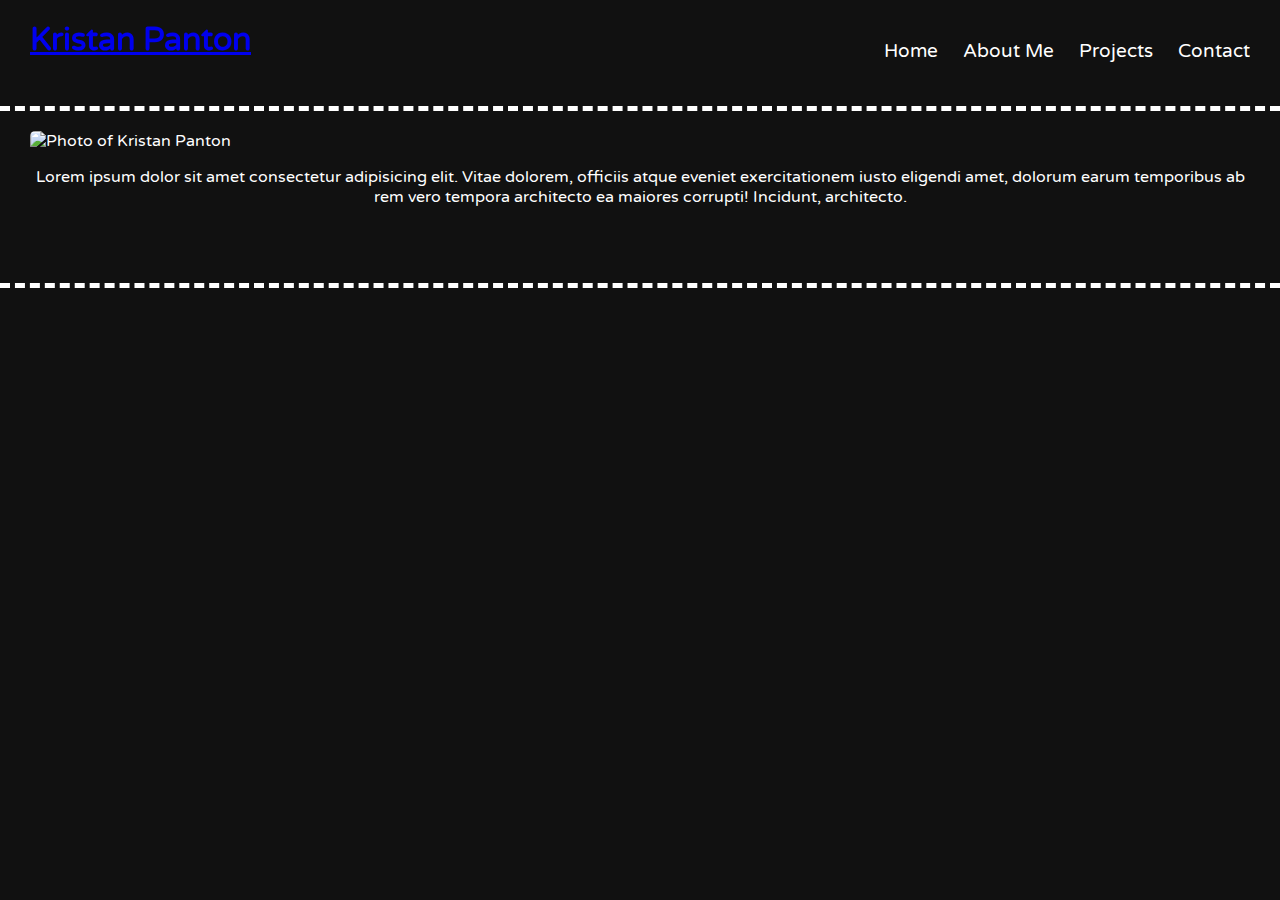
==== about.html @ 170b3b70 "Overhauled index.html" ====
<!DOCTYPE html>
<html>
  <head>
    <meta charset="utf-8" />
    <meta http-equiv="X-UA-Compatible" content="IE=edge" />
    <title>Kristan Panton</title>
    <meta name="viewport" content="width=device-width, initial-scale=1" />
    <link rel="stylesheet" type="text/css" media="screen" href="css/main.css" />
    <script src="scripts/main.js"></script>
  </head>
  <body>
    <div id="container">
      <div class="header-nav-wrapper">
        <header class="header-logo">
          <a href="index.html">
            <h1>Kristan Panton</h1>
            <img src="" alt="" />
          </a>
        </header>

        <nav>
          <a class="nav-link" href="index.html">Home</a>
          <a class="nav-link" href="about.html">About Me</a>
          <a class="nav-link" href="projects.html">Projects</a>
          <a class="nav-link" href="mailto:kristan.panton@gmail.com" class="btn">Contact</a>
        </nav>
      </div>

      <main>
        <img id="portrait" src="img/DSC_0487_pp-2-bright (B&W).jpg" alt="Photo of Kristan Panton">
        <p align="center">
          Lorem ipsum dolor sit amet consectetur adipisicing elit. Vitae dolorem, officiis atque eveniet exercitationem iusto eligendi amet, dolorum earum temporibus ab rem vero tempora architecto ea maiores corrupti! Incidunt, architecto.
          <br />
          <br />
        </p>
        <img
          src=""
          alt=""
        />
      </main>
      <footer></footer>
    </div>
  </body>
</html>
---- css/main.css ----
@import url("https://fonts.googleapis.com/css2?family=Archivo+Black&family=Lexend:wght@100;200;300;400;500;600;700;800;900&family=Varela+Round&display=swap");

:root {
  --white: #fff;
  --black: #111;
  --red1: #de594c;
  --red2: #ff7157;
  --blue: #007acc;
  --brown: #794a42;
  --teal: #7ba7aa;
  --dark-teal: #034448;
  --dark-grey: #31302a;
  --nav-lnk-margin-left: 20px;
  --padding-lr: 0 30px;
  --hf-margin: 20px;
  --border-solid: var(--white) 5px solid;
  --border-dashed: var(--white) 5px dashed;
  --ease: cubic-bezier(0.19, 1, 0.22, 1);
}

body {
  margin: 0;
  /* font-family: 'Lexend', sans-serif; */
  font-family: "Varela Round", sans-serif;
  min-height: 100vh;
  display: flex;
  flex-direction: column;
  width: auto;
  /* background-color: #222428; */
  background: var(--black);
  color: var(--white);
}

main {
  padding: var(--padding-lr);
  flex-grow: 1;
}

.header-nav-wrapper {
  padding: var(--padding-lr);
  display: flex;
  flex-wrap: nowrap;
  flex: 1 0 67%;
  align-items: center;
  flex-grow: 0;
  /* background-color: var(--red1); */
  border-bottom: var(--border-dashed);
  margin-bottom: var(--hf-margin);
}

.header-nav-wrapper nav {
  text-align: right;
  margin-left: auto;
  padding-left: 2.5vw;
  font-size: larger;
}

header {
  flex-grow: 0;
  flex-shrink: 0;
  backface-visibility: hidden;
}

.header-logo img.logo-short {
  display: none;
}

.header-logo img {
  height: 50px;
  margin: 10px 0;
}

.active a {
  text-decoration: underline;
}

a.nav-link {
  text-decoration: none;
  margin-left: var(--nav-lnk-margin-left);
  padding: 10px 0;
  display: inline-block;
  transition-property: transform;
  transition-duration: 0.4s;
  /* transition-delay: 2s; */
}

a.nav-link:link,
a.nav-link:visited {
  color: var(--white);
}

a.nav-link:active {
  text-decoration: underline;
}

/* 
a.nav-link.nav-link-anim:hover {
  transform: translateY(-5px);
} */

a.nav-link:active {
  text-decoration: underline;
}

/* add when clicking menu button 
a.nav-link {
  display: block;
  position: relative;
  padding: 0.2em 0;
} */

/* Slide in */
a.nav-link {
  overflow: hidden;
}

a.nav-link::after {
  content: "";
  position: absolute;
  margin-top: 25px;
  width: 30px;
  height: 0.1em;
  background-color: var(--white);
  opacity: 0;
  transform: translate3d(0, 0, 0);
  transition: opacity 300ms, transform 300ms;
}

a.nav-link:hover::after,
a.nav-link:focus::after {
  opacity: 1;
  transform: translate3d(-100%, 0, 0);
}
/* 
a.nav-link:after {
  background: var(--white);
  transform: scaleX(0);
  transform-origin: 0 50%;
  transition: transform 0.5s var(--ease);
} */

.header-nav-wrapper nav a.nav-btn {
  /* margin: 20px; */
  transition-property: transform 0.4s;
  padding: 16px 26px;
  background: var(--white);
  border-radius: 8px;
  color: var(--black);
}

a.nav-btn:hover {
  transform: scale(1.1, 1.1);
}

.nav-menu-icon {
  height: auto;
  width: 25px;
  cursor: pointer;
  /* transform: translateY(11px); */
  border: var(--border-solid);
  padding: 5px;
  border-radius: 5px;
  display: none;
  background-color: var(--white);
}

#portrait {
  width: 280px;
  border-radius: 5px;
  border-color: #000;
  border-width: 3px;
}

.card {
  /* create a card with thick borders */
  background-color: var(--dark-teal);
  max-width: 500px;
  border: var(--border-solid);
  /* border-radius: 10px; */
  /* set the width and height of the card */
  /* width: 300px;
  height: 200px; */
  /* use flexbox to align the content */
  display: flex;
  align-items: center;
}

.card-text {
  /* set the font size and color of the text */
  font-size: 20px;
  /* color: white; */
  /* add some margin and padding */
  margin: 10px;
  padding: 10px;
}

.card-image {
  margin: 10px;
  padding: 10px;
}

footer {
  padding: 40px 30px 32px 30px;
  /* background-color: var(--black); */
  /* color: var(--white); */
  border-top: var(--border-dashed);
  margin-top: var(--hf-margin);
}

.spotlight {
  /* background-image: url("../img/creation.jpeg"); */
  background-image: linear-gradient(to bottom right, var(--red2), var(--blue));
  /* background: repeating-linear-gradient(
    -55deg,
    var(--dark-grey),
    var(--dark-grey) 10px,
    var(--black) 10px,
    var(--black) 20px
); */
  display: flex;
  /* max-height: 360.89px; */
  max-height: min-content;
  /* flex-flow: row-reverse; */
  /* font-family: ui-monospace; */
  justify-content: space-between;
  border: var(--border-solid);
  /* padding: 10px 20px; */
}

.spotlight-img-container {
  overflow: clip;
  /* background: repeating-linear-gradient(
  -55deg,
  #222,
  #222 10px,
  #333 10px,
  #333 20px
); */
  max-height: 28vw;
}

.q-container {
  padding: 0 20px;
}

.spotlight q {
  quotes: none;
  font-family: "Archivo Black", sans-serif;
  font-size: 10vw;
  color: var(--black);
  /* color: var(--white); */
  /* -webkit-text-stroke: 5px var(--black); */
}

section.essay {
  font-size: large;
}

/*
+-------------------------------+
| Media queries                 |
+-------------------------------+
*/

@media only screen and (max-width: 720px) {
  /* Short logo appears, Long disappears */
  .header-logo img.logo-short {
    display: initial;
  }

  .header-logo img.logo-long {
    display: none;
  }
  /* ================================== */
}

@media only screen and (max-width: 605px) {
  /* Links disappear, menu icon appears */
  .nav-link-container {
    display: none;
  }

  .nav-menu-icon {
    display: initial;
  }
  /* ================================== */

  /* Short logo disappears, Long appears */
  .header-logo img.logo-short {
    display: none;
  }

  .header-logo img.logo-long {
    display: initial;
  }
  /* ================================== */
}

@media only screen and (max-width: 1082px) {
.spotlight {
  flex-direction: column-reverse;
}
}
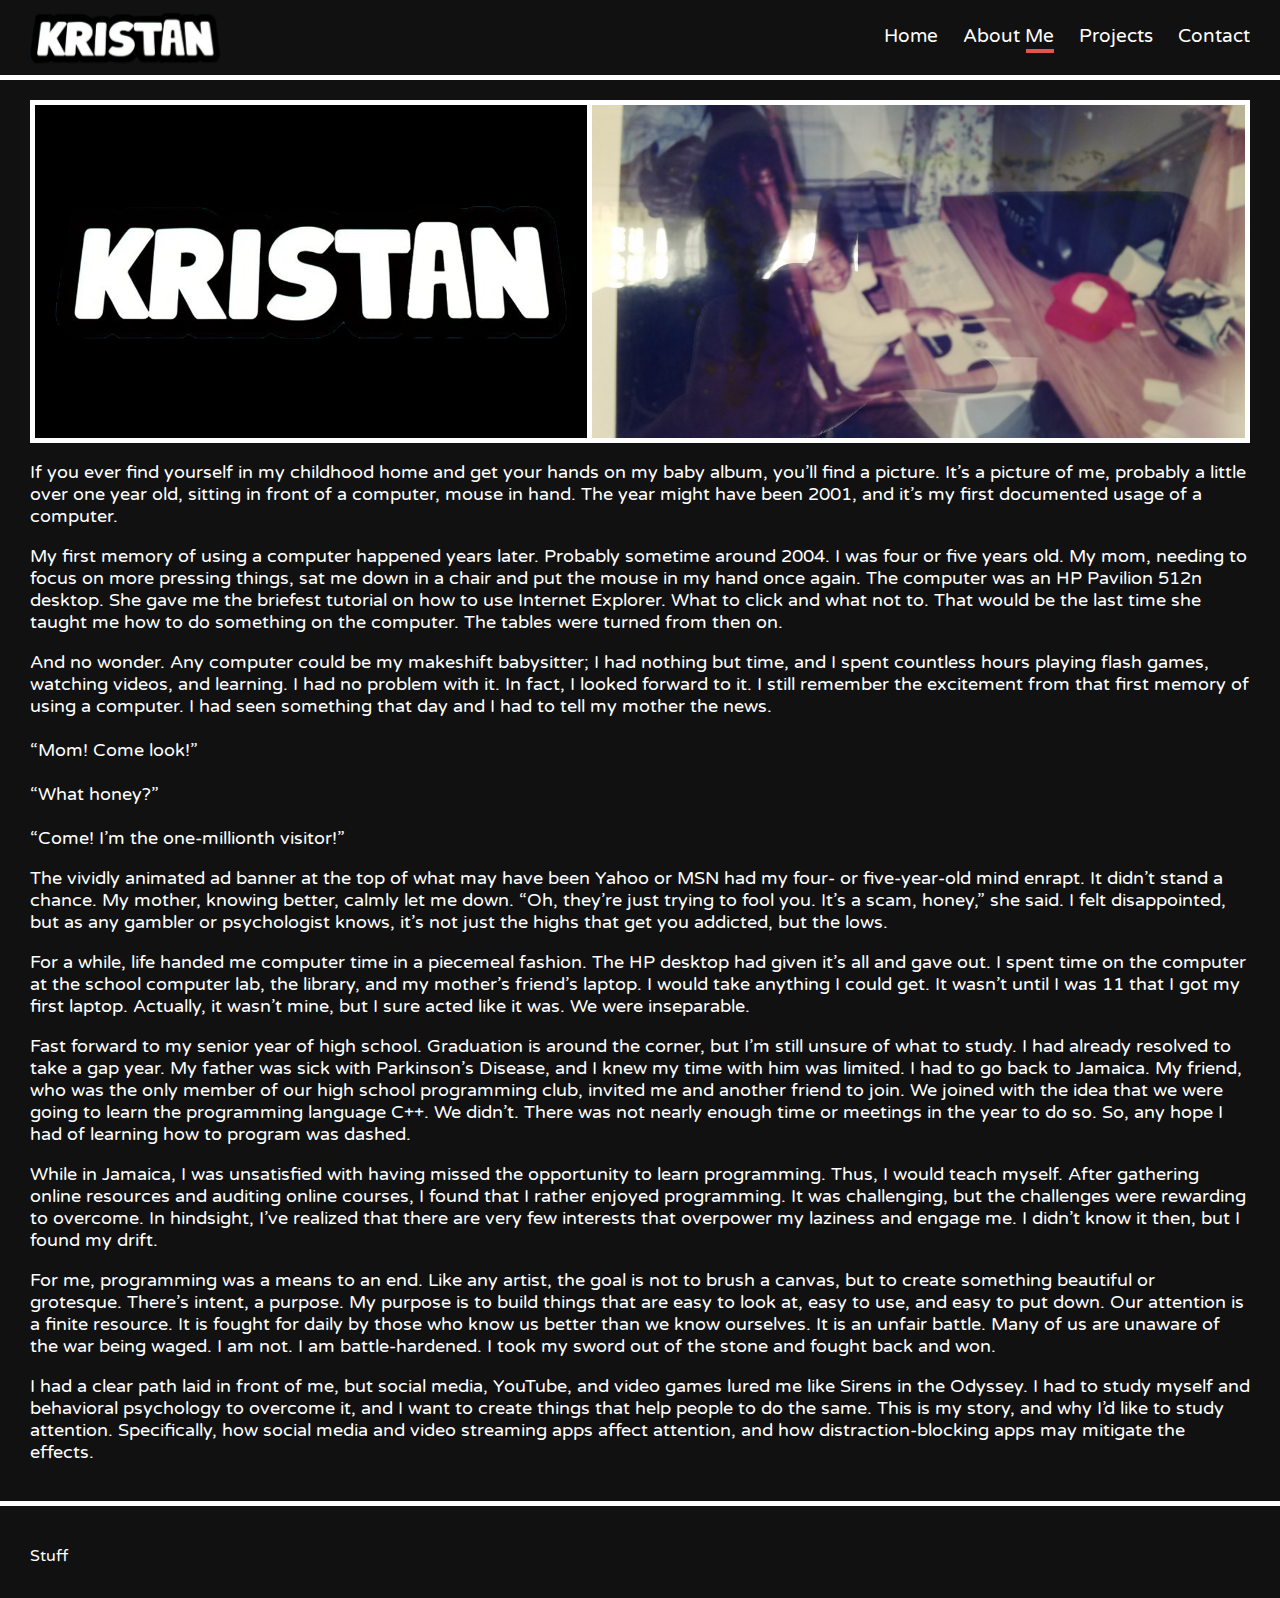
==== commit 1c4c23ab: "tidied home page. implemeted about and projects pages" ====
--- a/about.html
+++ b/about.html
@@ -6,39 +6,176 @@
     <title>Kristan Panton</title>
     <meta name="viewport" content="width=device-width, initial-scale=1" />
     <link rel="stylesheet" type="text/css" media="screen" href="css/main.css" />
-    <script src="scripts/main.js"></script>
+    <link rel="icon" href="img/logo-short-favicon.ico" />
   </head>
   <body>
-    <div id="container">
-      <div class="header-nav-wrapper">
-        <header class="header-logo">
-          <a href="index.html">
-            <h1>Kristan Panton</h1>
-            <img src="" alt="" />
+    <div class="header-nav-wrapper">
+      <header class="header-logo">
+        <a href="index.html">
+          <!-- <h1>Kristan Panton</h1> -->
+          <img class="logo-long" src="img/logo-long.png" alt="Kristan Logo" />
+          <img
+            class="logo-short"
+            src="img/logo-short.png"
+            alt="Kristan Initials"
+          />
+        </a>
+      </header>
+
+      <nav>
+        <span>
+          <img src="img/menu.svg" class="nav-menu-icon" alt="" />
+        </span>
+        <span class="nav-link-container">
+          <a class="nav-link nav-link-anim" href="index.html">Home</a>
+          <a class="nav-link nav-link-anim active" href="about.html"
+            >About Me</a
+          >
+          <a class="nav-link nav-link-anim" href="projects.html">Projects</a>
+          <a
+            class="nav-link nav-link-anim"
+            href="mailto:kristan.panton@gmail.com"
+          >
+            Contact
           </a>
-        </header>
+        </span>
+      </nav>
+    </div>
 
-        <nav>
-          <a class="nav-link" href="index.html">Home</a>
-          <a class="nav-link" href="about.html">About Me</a>
-          <a class="nav-link" href="projects.html">Projects</a>
-          <a class="nav-link" href="mailto:kristan.panton@gmail.com" class="btn">Contact</a>
-        </nav>
-      </div>
-
-      <main>
-        <img id="portrait" src="img/DSC_0487_pp-2-bright (B&W).jpg" alt="Photo of Kristan Panton">
-        <p align="center">
-          Lorem ipsum dolor sit amet consectetur adipisicing elit. Vitae dolorem, officiis atque eveniet exercitationem iusto eligendi amet, dolorum earum temporibus ab rem vero tempora architecto ea maiores corrupti! Incidunt, architecto.
+    <main>
+      <section class="spotlight">
+        <div class="spotlight-info-container" style="background-color: black">
+          <img src="img/logo-long.png" style="max-width: 40vw" alt="" />
+        </div>
+        <div
+          class="spotlight-img-container"
+          style="
+            background-image: url('img/baby-kristan.jpeg');
+            background-size: 100%;
+          "
+        >
+          <img src="img/baby-kristan.jpeg" alt="" />
+        </div>
+      </section>
+      <!-- <div class="card">
+        <img class="card-image" src="img/Kristan-cropped.png" alt="" />
+        <div class="card-text">
+          <h1>Welcome!</h1>
+          <p>
+            Welcome to my personal website! Here, you'll find my coding
+            projects, info about me, and some notes I've taken. Take a look
+            around and let's connect through the world of tech and knowledge.
+            Enjoy your visit!
+          </p>
+        </div>
+      </div> -->
+      <section class="essay">
+        <p>
+          If you ever find yourself in my childhood home and get your hands on
+          my baby album, you’ll find a picture. It’s a picture of me, probably a
+          little over one year old, sitting in front of a computer, mouse in
+          hand. The year might have been 2001, and it’s my first documented
+          usage of a computer.
+        </p>
+        <p>
+          My first memory of using a computer happened years later. Probably
+          sometime around 2004. I was four or five years old. My mom, needing to
+          focus on more pressing things, sat me down in a chair and put the
+          mouse in my hand once again. The computer was an HP Pavilion 512n
+          desktop. She gave me the briefest tutorial on how to use Internet
+          Explorer. What to click and what not to. That would be the last time
+          she taught me how to do something on the computer. The tables were
+          turned from then on.
+        </p>
+        <p>
+          And no wonder. Any computer could be my makeshift babysitter; I had
+          nothing but time, and I spent countless hours playing flash games,
+          watching videos, and learning. I had no problem with it. In fact, I
+          looked forward to it. I still remember the excitement from that first
+          memory of using a computer. I had seen something that day and I had to
+          tell my mother the news.
           <br />
           <br />
+          <q>Mom! Come look!</q>
+          <br />
+          <br />
+          <q>What honey?</q>
+          <br />
+          <br />
+          <q>Come! I’m the one-millionth visitor!</q>
         </p>
-        <img
-          src=""
-          alt=""
-        />
-      </main>
-      <footer></footer>
-    </div>
+        <p>
+          The vividly animated ad banner at the top of what may have been Yahoo
+          or MSN had my four- or five-year-old mind enrapt. It didn’t stand a
+          chance. My mother, knowing better, calmly let me down. “Oh, they’re
+          just trying to fool you. It’s a scam, honey,” she said. I felt
+          disappointed, but as any gambler or psychologist knows, it’s not just
+          the highs that get you addicted, but the lows.
+        </p>
+        <p>
+          For a while, life handed me computer time in a piecemeal fashion. The
+          HP desktop had given it’s all and gave out. I spent time on the
+          computer at the school computer lab, the library, and my mother’s
+          friend’s laptop. I would take anything I could get. It wasn’t until I
+          was 11 that I got my first laptop. Actually, it wasn’t mine, but I
+          sure acted like it was. We were inseparable.
+        </p>
+        <p>
+          Fast forward to my senior year of high school. Graduation is around
+          the corner, but I’m still unsure of what to study. I had already
+          resolved to take a gap year. My father was sick with Parkinson’s
+          Disease, and I knew my time with him was limited. I had to go back to
+          Jamaica. My friend, who was the only member of our high school
+          programming club, invited me and another friend to join. We joined
+          with the idea that we were going to learn the programming language
+          C++. We didn’t. There was not nearly enough time or meetings in the
+          year to do so. So, any hope I had of learning how to program was
+          dashed.
+        </p>
+        <p>
+          While in Jamaica, I was unsatisfied with having missed the opportunity
+          to learn programming. Thus, I would teach myself. After gathering
+          online resources and auditing online courses, I found that I rather
+          enjoyed programming. It was challenging, but the challenges were
+          rewarding to overcome. In hindsight, I’ve realized that there are very
+          few interests that overpower my laziness and engage me. I didn’t know
+          it then, but I found my drift.
+        </p>
+        <p>
+          For me, programming was a means to an end. Like any artist, the goal
+          is not to brush a canvas, but to create something beautiful or
+          grotesque. There’s intent, a purpose. My purpose is to build things
+          that are easy to look at, easy to use, and easy to put down. Our
+          attention is a finite resource. It is fought for daily by those who
+          know us better than we know ourselves. It is an unfair battle. Many of
+          us are unaware of the war being waged. I am not. I am battle-hardened.
+          I took my sword out of the stone and fought back and won.
+        </p>
+        <p>
+          I had a clear path laid in front of me, but social media, YouTube, and
+          video games lured me like Sirens in the Odyssey. I had to study myself
+          and behavioral psychology to overcome it, and I want to create things
+          that help people to do the same. This is my story, and why I’d like to
+          study attention. Specifically, how social media and video streaming
+          apps affect attention, and how distraction-blocking apps may mitigate
+          the effects.
+        </p>
+      </section>
+    </main>
+    <footer>Stuff</footer>
+    <!-- Uncompressed jquery -->
+    <script
+      src="https://code.jquery.com/jquery-3.7.1.js"
+      integrity="sha256-eKhayi8LEQwp4NKxN+CfCh+3qOVUtJn3QNZ0TciWLP4="
+      crossorigin="anonymous"
+    ></script>
+    <!-- <script src="/scripts/main.js"></script> -->
+    <script>
+      $(document).ready(function () {
+        $(".nav-menu-icon").click(function () {
+          $(".nav-link-container").toggleClass("nav-menu-vert");
+        });
+      });
+    </script>
   </body>
 </html>
--- a/css/main.css
+++ b/css/main.css
@@ -44,7 +44,7 @@
   align-items: center;
   flex-grow: 0;
   /* background-color: var(--red1); */
-  border-bottom: var(--border-dashed);
+  border-bottom: var(--border-solid);
   margin-bottom: var(--hf-margin);
 }
 
@@ -61,6 +61,14 @@
   backface-visibility: hidden;
 }
 
+.header-logo {
+  background-image: url("../img/logo-long.png");
+  background-size: 190.08px 50px;
+  background-position: center center;
+  background-repeat: no-repeat;
+  transition: filter 300ms;
+}
+
 .header-logo img.logo-short {
   display: none;
 }
@@ -68,10 +76,12 @@
 .header-logo img {
   height: 50px;
   margin: 10px 0;
-}
-
-.active a {
-  text-decoration: underline;
+  opacity: 0;
+}
+
+.header-logo:hover {
+  /* animation: shadow-pop-tr 300ms cubic-bezier(0.47, 0, 0.745, 0.715) both; */
+  filter: invert(1);
 }
 
 a.nav-link {
@@ -89,10 +99,6 @@
   color: var(--white);
 }
 
-a.nav-link:active {
-  text-decoration: underline;
-}
-
 /* 
 a.nav-link.nav-link-anim:hover {
   transform: translateY(-5px);
@@ -118,12 +124,19 @@
   content: "";
   position: absolute;
   margin-top: 25px;
-  width: 30px;
-  height: 0.1em;
-  background-color: var(--white);
+  /* comeback */
+  width: 28px;
+  height: 4px;
+  /* border-radius: 5px; */
+  background-color: var(--red1);
   opacity: 0;
   transform: translate3d(0, 0, 0);
   transition: opacity 300ms, transform 300ms;
+}
+
+a.nav-link.active:after {
+  opacity: 1;
+  transform: translate3d(-100%, 0, 0);
 }
 
 a.nav-link:hover::after,
@@ -164,6 +177,17 @@
   background-color: var(--white);
 }
 
+.nav-menu-vert {
+  display: grid !important;
+  position: absolute;
+  color: var(--black);
+  border: var(--border-solid);
+  padding: 5px 10px;
+  z-index: 1;
+  right: 30px;
+  background-color: var(--black);
+}
+
 #portrait {
   width: 280px;
   border-radius: 5px;
@@ -203,53 +227,60 @@
   padding: 40px 30px 32px 30px;
   /* background-color: var(--black); */
   /* color: var(--white); */
-  border-top: var(--border-dashed);
+  border-top: var(--border-solid);
   margin-top: var(--hf-margin);
 }
 
 .spotlight {
-  /* background-image: url("../img/creation.jpeg"); */
-  background-image: linear-gradient(to bottom right, var(--red2), var(--blue));
-  /* background: repeating-linear-gradient(
-    -55deg,
-    var(--dark-grey),
-    var(--dark-grey) 10px,
-    var(--black) 10px,
-    var(--black) 20px
-); */
-  display: flex;
-  /* max-height: 360.89px; */
+  background-image: linear-gradient(270deg, var(--red2), var(--blue));
+  display: flex;
   max-height: min-content;
-  /* flex-flow: row-reverse; */
-  /* font-family: ui-monospace; */
   justify-content: space-between;
   border: var(--border-solid);
-  /* padding: 10px 20px; */
+}
+
+.sl-link, .sl-link:visited {
+  text-decoration: none;
+  color: var(--white);
+}
+
+.sl-anim:hover {
+  animation: shadow-pop-tr 300ms cubic-bezier(0.47, 0, 0.745, 0.715) both;
+}
+
+.sl-anim {
+  animation: shadow-pop-tr-out 300ms cubic-bezier(0.47, 0, 0.745, 0.715) both;
+}
+
+
+.spotlight-info-container {
+  padding: 0 20px;
+  display: flex;
+  align-items: center;
+  justify-content: center;
 }
 
 .spotlight-img-container {
-  overflow: clip;
-  /* background: repeating-linear-gradient(
-  -55deg,
-  #222,
-  #222 10px,
-  #333 10px,
-  #333 20px
-); */
-  max-height: 28vw;
-}
-
-.q-container {
-  padding: 0 20px;
+  max-height: 26vw;
+  border-left: var(--border-solid);
+  background-position: center center;
+  background-repeat: no-repeat;
+  overflow: hidden;
+}
+
+.spotlight-img-container img {
+  min-height: 100%;
+  min-width: 100%;
+  opacity: 0;
 }
 
 .spotlight q {
   quotes: none;
   font-family: "Archivo Black", sans-serif;
-  font-size: 10vw;
+  font-size: 9.5vw;
   color: var(--black);
   /* color: var(--white); */
-  /* -webkit-text-stroke: 5px var(--black); */
+  /* -webkit-text-stroke: 5px var(--white); */
 }
 
 section.essay {
@@ -263,9 +294,17 @@
 */
 
 @media only screen and (max-width: 720px) {
+  .header-logo {
+    background-image: url("../img/logo-short.png");
+    background-size: 71.83px 50px;
+    background-position: center center;
+    background-repeat: no-repeat;
+    transition: filter 300ms;
+  }
   /* Short logo appears, Long disappears */
   .header-logo img.logo-short {
     display: initial;
+    opacity: 0;
   }
 
   .header-logo img.logo-long {
@@ -285,6 +324,14 @@
   }
   /* ================================== */
 
+  .header-logo {
+    background-image: url("../img/logo-long.png");
+    background-size: 190.08px 50px;
+    background-position: center center;
+    background-repeat: no-repeat;
+    transition: filter 300ms;
+  }
+
   /* Short logo disappears, Long appears */
   .header-logo img.logo-short {
     display: none;
@@ -292,12 +339,53 @@
 
   .header-logo img.logo-long {
     display: initial;
+    opacity: 0;
   }
   /* ================================== */
 }
 
 @media only screen and (max-width: 1082px) {
-.spotlight {
-  flex-direction: column-reverse;
-}
-}
+  .spotlight {
+    flex-direction: column-reverse;
+    background-image: linear-gradient(180deg, var(--red2), var(--blue));
+  }
+
+  .spotlight-img-container {
+    max-height: 45vw;
+    border-left: unset;
+    border-bottom: var(--border-solid);
+  }
+}
+
+/**
+ * ----------------------------------------
+ * animation shadow-pop-tr
+ * ----------------------------------------
+ */
+@keyframes shadow-pop-tr {
+  from {
+    box-shadow: 0 0 #3e3e3e, 0 0 #3e3e3e, 0 0 #3e3e3e, 0 0 #3e3e3e, 0 0 #3e3e3e,
+      0 0 #3e3e3e, 0 0 #3e3e3e, 0 0 #3e3e3e;
+    transform: translateX(0) translateY(0);
+  }
+  to {
+    box-shadow: 1px -1px #3e3e3e, 2px -2px #3e3e3e, 3px -3px #3e3e3e,
+      4px -4px #3e3e3e, 5px -5px #3e3e3e, 6px -6px #3e3e3e, 7px -7px #3e3e3e,
+      8px -8px #3e3e3e;
+    transform: translateX(-8px) translateY(8px);
+  }
+}
+
+@keyframes shadow-pop-tr-out {
+  from {
+    box-shadow: 1px -1px #3e3e3e, 2px -2px #3e3e3e, 3px -3px #3e3e3e,
+      4px -4px #3e3e3e, 5px -5px #3e3e3e, 6px -6px #3e3e3e, 7px -7px #3e3e3e,
+      8px -8px #3e3e3e;
+    transform: translateX(-8px) translateY(8px);
+  }
+  to {
+    box-shadow: 0 0 #3e3e3e, 0 0 #3e3e3e, 0 0 #3e3e3e, 0 0 #3e3e3e, 0 0 #3e3e3e,
+      0 0 #3e3e3e, 0 0 #3e3e3e, 0 0 #3e3e3e;
+    transform: translateX(0) translateY(0);
+  }
+}
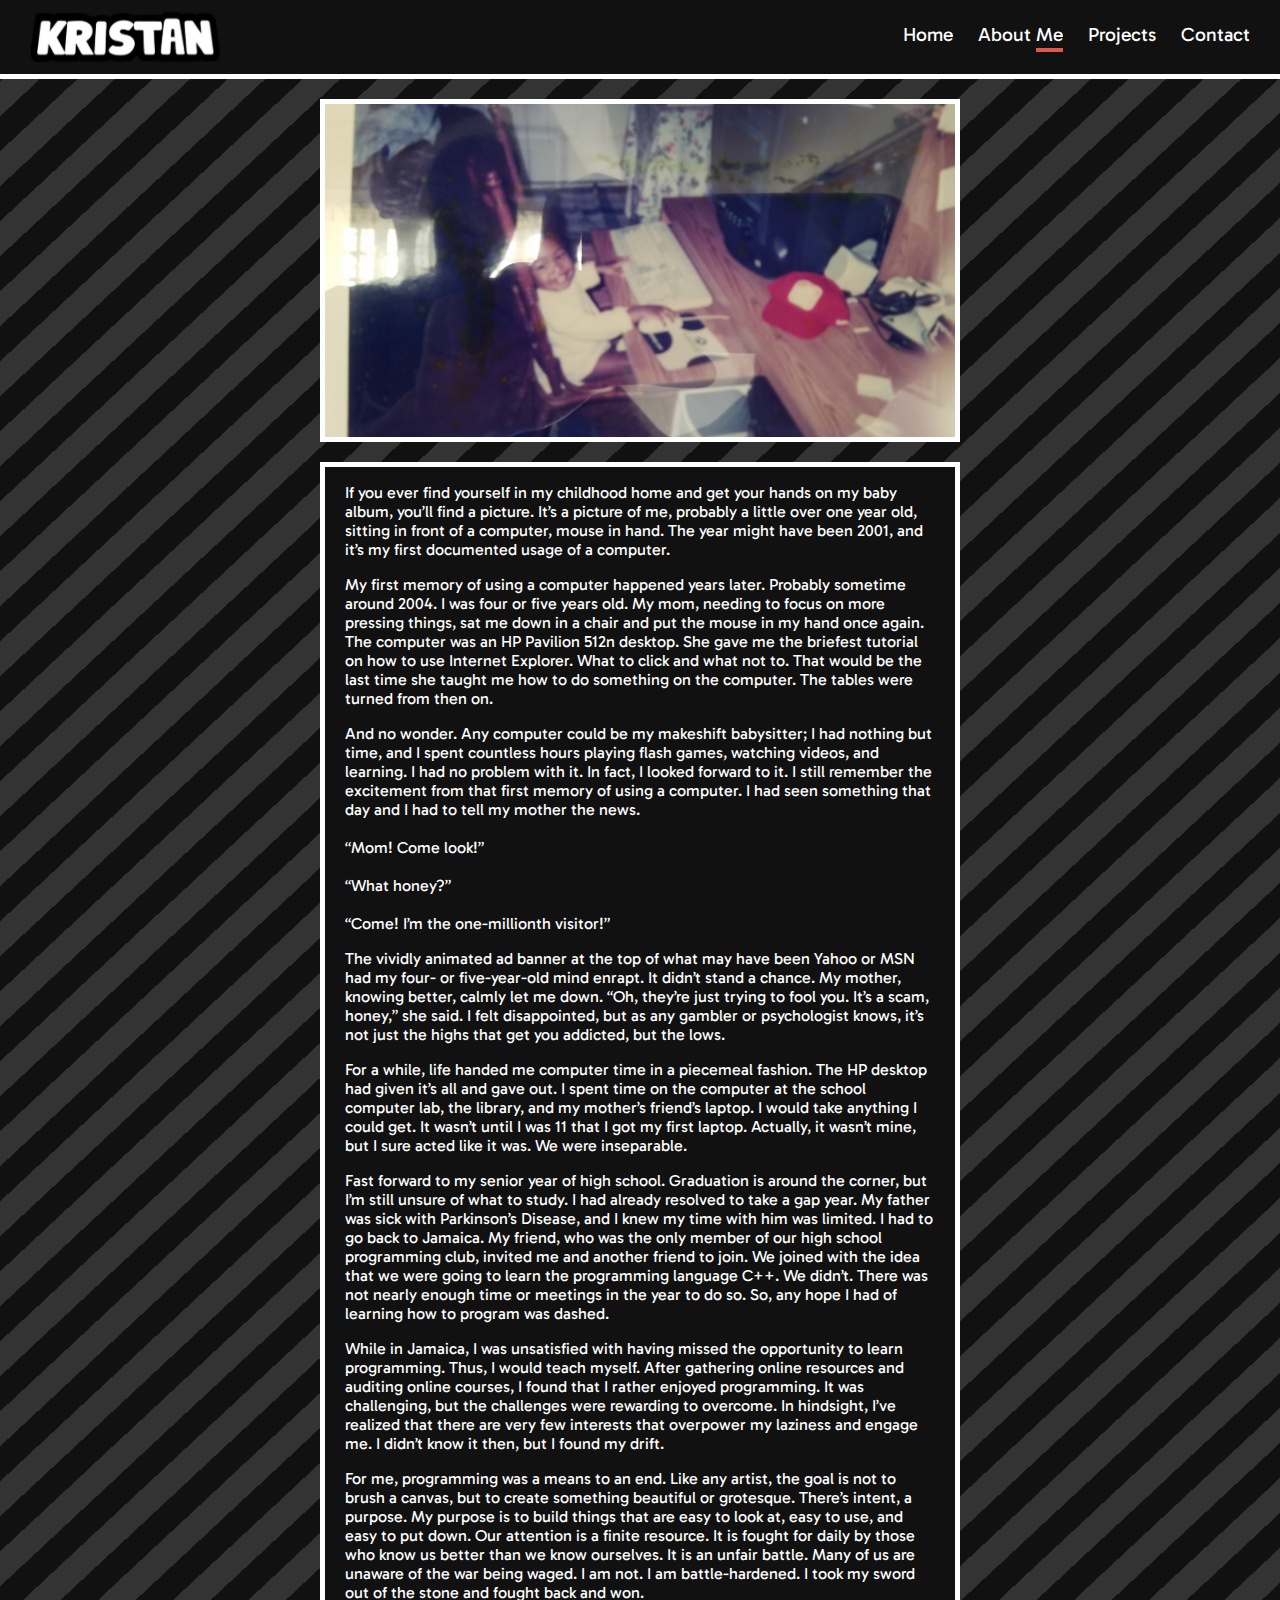
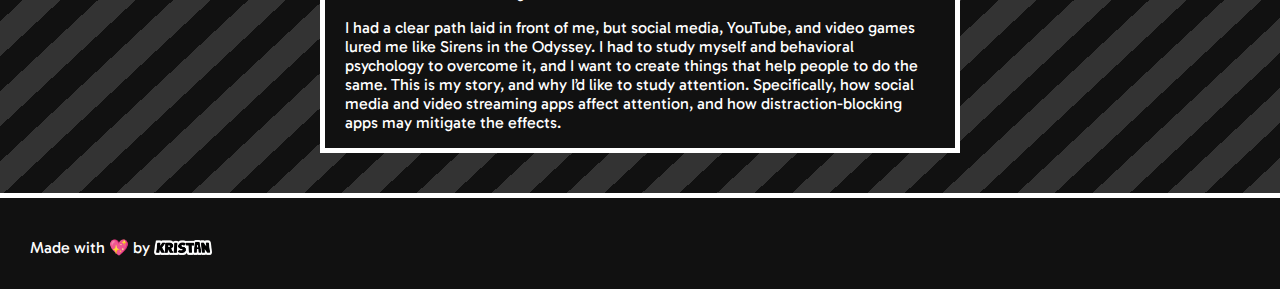
==== commit 14c450e7: "i did too much" ====
--- a/about.html
+++ b/about.html
@@ -42,22 +42,20 @@
       </nav>
     </div>
 
-    <main>
-      <section class="spotlight">
-        <div class="spotlight-info-container" style="background-color: black">
-          <img src="img/logo-long.png" style="max-width: 40vw" alt="" />
-        </div>
-        <div
-          class="spotlight-img-container"
-          style="
-            background-image: url('img/baby-kristan.jpeg');
-            background-size: 100%;
-          "
-        >
-          <img src="img/baby-kristan.jpeg" alt="" />
-        </div>
-      </section>
-      <!-- <div class="card">
+    <main class="stripe-bg">
+     <div class="main-container">
+        <section class="spotlight">
+          <div
+            class="spotlight-img-container"
+            style="
+              background-image: url('img/baby-kristan.jpeg');
+              background-size: 100%;
+            "
+          >
+            <img class="sl-clipped" src="img/baby-kristan.jpeg" alt="" />
+          </div>
+        </section>
+        <!-- <div class="card">
         <img class="card-image" src="img/Kristan-cropped.png" alt="" />
         <div class="card-text">
           <h1>Welcome!</h1>
@@ -69,100 +67,112 @@
           </p>
         </div>
       </div> -->
-      <section class="essay">
-        <p>
-          If you ever find yourself in my childhood home and get your hands on
-          my baby album, you’ll find a picture. It’s a picture of me, probably a
-          little over one year old, sitting in front of a computer, mouse in
-          hand. The year might have been 2001, and it’s my first documented
-          usage of a computer.
-        </p>
-        <p>
-          My first memory of using a computer happened years later. Probably
-          sometime around 2004. I was four or five years old. My mom, needing to
-          focus on more pressing things, sat me down in a chair and put the
-          mouse in my hand once again. The computer was an HP Pavilion 512n
-          desktop. She gave me the briefest tutorial on how to use Internet
-          Explorer. What to click and what not to. That would be the last time
-          she taught me how to do something on the computer. The tables were
-          turned from then on.
-        </p>
-        <p>
-          And no wonder. Any computer could be my makeshift babysitter; I had
-          nothing but time, and I spent countless hours playing flash games,
-          watching videos, and learning. I had no problem with it. In fact, I
-          looked forward to it. I still remember the excitement from that first
-          memory of using a computer. I had seen something that day and I had to
-          tell my mother the news.
-          <br />
-          <br />
-          <q>Mom! Come look!</q>
-          <br />
-          <br />
-          <q>What honey?</q>
-          <br />
-          <br />
-          <q>Come! I’m the one-millionth visitor!</q>
-        </p>
-        <p>
-          The vividly animated ad banner at the top of what may have been Yahoo
-          or MSN had my four- or five-year-old mind enrapt. It didn’t stand a
-          chance. My mother, knowing better, calmly let me down. “Oh, they’re
-          just trying to fool you. It’s a scam, honey,” she said. I felt
-          disappointed, but as any gambler or psychologist knows, it’s not just
-          the highs that get you addicted, but the lows.
-        </p>
-        <p>
-          For a while, life handed me computer time in a piecemeal fashion. The
-          HP desktop had given it’s all and gave out. I spent time on the
-          computer at the school computer lab, the library, and my mother’s
-          friend’s laptop. I would take anything I could get. It wasn’t until I
-          was 11 that I got my first laptop. Actually, it wasn’t mine, but I
-          sure acted like it was. We were inseparable.
-        </p>
-        <p>
-          Fast forward to my senior year of high school. Graduation is around
-          the corner, but I’m still unsure of what to study. I had already
-          resolved to take a gap year. My father was sick with Parkinson’s
-          Disease, and I knew my time with him was limited. I had to go back to
-          Jamaica. My friend, who was the only member of our high school
-          programming club, invited me and another friend to join. We joined
-          with the idea that we were going to learn the programming language
-          C++. We didn’t. There was not nearly enough time or meetings in the
-          year to do so. So, any hope I had of learning how to program was
-          dashed.
-        </p>
-        <p>
-          While in Jamaica, I was unsatisfied with having missed the opportunity
-          to learn programming. Thus, I would teach myself. After gathering
-          online resources and auditing online courses, I found that I rather
-          enjoyed programming. It was challenging, but the challenges were
-          rewarding to overcome. In hindsight, I’ve realized that there are very
-          few interests that overpower my laziness and engage me. I didn’t know
-          it then, but I found my drift.
-        </p>
-        <p>
-          For me, programming was a means to an end. Like any artist, the goal
-          is not to brush a canvas, but to create something beautiful or
-          grotesque. There’s intent, a purpose. My purpose is to build things
-          that are easy to look at, easy to use, and easy to put down. Our
-          attention is a finite resource. It is fought for daily by those who
-          know us better than we know ourselves. It is an unfair battle. Many of
-          us are unaware of the war being waged. I am not. I am battle-hardened.
-          I took my sword out of the stone and fought back and won.
-        </p>
-        <p>
-          I had a clear path laid in front of me, but social media, YouTube, and
-          video games lured me like Sirens in the Odyssey. I had to study myself
-          and behavioral psychology to overcome it, and I want to create things
-          that help people to do the same. This is my story, and why I’d like to
-          study attention. Specifically, how social media and video streaming
-          apps affect attention, and how distraction-blocking apps may mitigate
-          the effects.
-        </p>
-      </section>
+        <section class="spotlight">
+          <div class="info-container some-text black-bg">
+            <p>
+              If you ever find yourself in my childhood home and get your hands
+              on my baby album, you’ll find a picture. It’s a picture of me,
+              probably a little over one year old, sitting in front of a
+              computer, mouse in hand. The year might have been 2001, and it’s
+              my first documented usage of a computer.
+            </p>
+            <p>
+              My first memory of using a computer happened years later. Probably
+              sometime around 2004. I was four or five years old. My mom,
+              needing to focus on more pressing things, sat me down in a chair
+              and put the mouse in my hand once again. The computer was an HP
+              Pavilion 512n desktop. She gave me the briefest tutorial on how to
+              use Internet Explorer. What to click and what not to. That would
+              be the last time she taught me how to do something on the
+              computer. The tables were turned from then on.
+            </p>
+            <p>
+              And no wonder. Any computer could be my makeshift babysitter; I
+              had nothing but time, and I spent countless hours playing flash
+              games, watching videos, and learning. I had no problem with it. In
+              fact, I looked forward to it. I still remember the excitement from
+              that first memory of using a computer. I had seen something that
+              day and I had to tell my mother the news.
+              <br />
+              <br />
+              <q>Mom! Come look!</q>
+              <br />
+              <br />
+              <q>What honey?</q>
+              <br />
+              <br />
+              <q>Come! I’m the one-millionth visitor!</q>
+            </p>
+            <p>
+              The vividly animated ad banner at the top of what may have been
+              Yahoo or MSN had my four- or five-year-old mind enrapt. It didn’t
+              stand a chance. My mother, knowing better, calmly let me down.
+              “Oh, they’re just trying to fool you. It’s a scam, honey,” she
+              said. I felt disappointed, but as any gambler or psychologist
+              knows, it’s not just the highs that get you addicted, but the
+              lows.
+            </p>
+            <p>
+              For a while, life handed me computer time in a piecemeal fashion.
+              The HP desktop had given it’s all and gave out. I spent time on
+              the computer at the school computer lab, the library, and my
+              mother’s friend’s laptop. I would take anything I could get. It
+              wasn’t until I was 11 that I got my first laptop. Actually, it
+              wasn’t mine, but I sure acted like it was. We were inseparable.
+            </p>
+            <p>
+              Fast forward to my senior year of high school. Graduation is
+              around the corner, but I’m still unsure of what to study. I had
+              already resolved to take a gap year. My father was sick with
+              Parkinson’s Disease, and I knew my time with him was limited. I
+              had to go back to Jamaica. My friend, who was the only member of
+              our high school programming club, invited me and another friend to
+              join. We joined with the idea that we were going to learn the
+              programming language C++. We didn’t. There was not nearly enough
+              time or meetings in the year to do so. So, any hope I had of
+              learning how to program was dashed.
+            </p>
+            <p>
+              While in Jamaica, I was unsatisfied with having missed the
+              opportunity to learn programming. Thus, I would teach myself.
+              After gathering online resources and auditing online courses, I
+              found that I rather enjoyed programming. It was challenging, but
+              the challenges were rewarding to overcome. In hindsight, I’ve
+              realized that there are very few interests that overpower my
+              laziness and engage me. I didn’t know it then, but I found my
+              drift.
+            </p>
+            <p>
+              For me, programming was a means to an end. Like any artist, the
+              goal is not to brush a canvas, but to create something beautiful
+              or grotesque. There’s intent, a purpose. My purpose is to build
+              things that are easy to look at, easy to use, and easy to put
+              down. Our attention is a finite resource. It is fought for daily
+              by those who know us better than we know ourselves. It is an
+              unfair battle. Many of us are unaware of the war being waged. I am
+              not. I am battle-hardened. I took my sword out of the stone and
+              fought back and won.
+            </p>
+            <p>
+              I had a clear path laid in front of me, but social media, YouTube,
+              and video games lured me like Sirens in the Odyssey. I had to
+              study myself and behavioral psychology to overcome it, and I want
+              to create things that help people to do the same. This is my
+              story, and why I’d like to study attention. Specifically, how
+              social media and video streaming apps affect attention, and how
+              distraction-blocking apps may mitigate the effects.
+            </p>
+          </div>
+        </section>
+      </div>
     </main>
-    <footer>Stuff</footer>
+    <footer>
+      Made with 💖 by&nbsp;<img
+        src="img/logo-long.png"
+        class="logo-long"
+        alt="Kristan Logo"
+      />
+    </footer>
     <!-- Uncompressed jquery -->
     <script
       src="https://code.jquery.com/jquery-3.7.1.js"
--- a/css/main.css
+++ b/css/main.css
@@ -1,4 +1,4 @@
-@import url("https://fonts.googleapis.com/css2?family=Archivo+Black&family=Lexend:wght@100;200;300;400;500;600;700;800;900&family=Varela+Round&display=swap");
+@import url('https://fonts.googleapis.com/css2?family=Archivo+Black&family=Gabarito&family=Lexend:wght@100;200;300;400;500;600;700;800;900&family=Varela+Round&display=swap');
 
 :root {
   --white: #fff;
@@ -9,19 +9,25 @@
   --brown: #794a42;
   --teal: #7ba7aa;
   --dark-teal: #034448;
-  --dark-grey: #31302a;
+  --darker-grey: #222;
+  --dark-grey: #333;
+  --shadow: var(--white);
   --nav-lnk-margin-left: 20px;
-  --padding-lr: 0 30px;
+  --main-padding: 20px 30px;
+  --nav-padding: 0 30px;
   --hf-margin: 20px;
   --border-solid: var(--white) 5px solid;
   --border-dashed: var(--white) 5px dashed;
+  --gradient1: var(--blue);
+  --gradient2: var(--red2);
   --ease: cubic-bezier(0.19, 1, 0.22, 1);
 }
 
 body {
   margin: 0;
   /* font-family: 'Lexend', sans-serif; */
-  font-family: "Varela Round", sans-serif;
+  /* font-family: "Varela Round", sans-serif; */
+  font-family: 'Gabarito', cursive;
   min-height: 100vh;
   display: flex;
   flex-direction: column;
@@ -32,12 +38,12 @@
 }
 
 main {
-  padding: var(--padding-lr);
+  padding: var(--main-padding);
   flex-grow: 1;
 }
 
 .header-nav-wrapper {
-  padding: var(--padding-lr);
+  padding: var(--nav-padding);
   display: flex;
   flex-wrap: nowrap;
   flex: 1 0 67%;
@@ -45,7 +51,7 @@
   flex-grow: 0;
   /* background-color: var(--red1); */
   border-bottom: var(--border-solid);
-  margin-bottom: var(--hf-margin);
+  /* margin-bottom: var(--hf-margin); */
 }
 
 .header-nav-wrapper nav {
@@ -80,7 +86,6 @@
 }
 
 .header-logo:hover {
-  /* animation: shadow-pop-tr 300ms cubic-bezier(0.47, 0, 0.745, 0.715) both; */
   filter: invert(1);
 }
 
@@ -89,9 +94,7 @@
   margin-left: var(--nav-lnk-margin-left);
   padding: 10px 0;
   display: inline-block;
-  transition-property: transform;
-  transition-duration: 0.4s;
-  /* transition-delay: 2s; */
+  transition: transform 0.4s;
 }
 
 a.nav-link:link,
@@ -105,7 +108,7 @@
 } */
 
 a.nav-link:active {
-  text-decoration: underline;
+  text-decoration: none;
 }
 
 /* add when clicking menu button 
@@ -124,10 +127,8 @@
   content: "";
   position: absolute;
   margin-top: 25px;
-  /* comeback */
-  width: 28px;
+  width: 27px;
   height: 4px;
-  /* border-radius: 5px; */
   background-color: var(--red1);
   opacity: 0;
   transform: translate3d(0, 0, 0);
@@ -139,11 +140,12 @@
   transform: translate3d(-100%, 0, 0);
 }
 
-a.nav-link:hover::after,
-a.nav-link:focus::after {
+a.nav-link-anim:hover::after,
+a.nav-link-anim:focus::after {
   opacity: 1;
   transform: translate3d(-100%, 0, 0);
 }
+
 /* 
 a.nav-link:after {
   background: var(--white);
@@ -152,18 +154,18 @@
   transition: transform 0.5s var(--ease);
 } */
 
-.header-nav-wrapper nav a.nav-btn {
-  /* margin: 20px; */
-  transition-property: transform 0.4s;
-  padding: 16px 26px;
-  background: var(--white);
-  border-radius: 8px;
-  color: var(--black);
-}
-
-a.nav-btn:hover {
-  transform: scale(1.1, 1.1);
-}
+/* .header-nav-wrapper nav a.nav-btn { */
+/* margin: 20px; */
+/* transition-property: transform 0.4s; */
+/* padding: 16px 26px; */
+/* background: var(--white); */
+/* border-radius: 8px; */
+/* color: var(--black); */
+/* } */
+
+/* a.nav-btn:hover { */
+/* transform: scale(1.1, 1.1); */
+/* } */
 
 .nav-menu-icon {
   height: auto;
@@ -196,8 +198,11 @@
 }
 
 .card {
+  animation: bg-pan-left 8s both;
   /* create a card with thick borders */
-  background-color: var(--dark-teal);
+  /* background-color: var(--darker-grey); */
+  /* background-image: linear-gradient(270deg, var(--red2), var(--blue)); */
+
   max-width: 500px;
   border: var(--border-solid);
   /* border-radius: 10px; */
@@ -228,18 +233,68 @@
   /* background-color: var(--black); */
   /* color: var(--white); */
   border-top: var(--border-solid);
-  margin-top: var(--hf-margin);
+  /* margin-top: var(--hf-margin); */
+}
+
+footer img.logo-long {
+  width: 3.6rem;
+  /* margin: 0 2px; */
+  filter: invert(1);
+  position: relative;
+  top: 2px;
+}
+
+.stripe-bg {
+  /* background: repeating-linear-gradient(
+    -43deg,
+    var(--dark-grey),
+    var(--dark-grey) 15px,
+    var(--black) 15px,
+    var(--black) 30px
+  ); */
+  
+  background: repeating-linear-gradient(
+    -43deg,
+    var(--dark-grey),
+    var(--dark-grey) 2vw,
+    var(--black) 2vw,
+    var(--black) 4vw
+  );
+}
+
+.text-lg {
+  color: var(--white);
+  /* font-family: "", sans-serif; */
+  font-family: 'Gabarito', cursive;
+}
+
+.black-bg {
+  background-color: var(--black);
+}
+
+.red-bg {
+  background-color: var(--red1);
+}
+
+.blue-bg {
+  background-color: var(--blue);
+}
+
+.gradient-bg {
+  background-image: linear-gradient(270deg, var(--red2), var(--blue));
 }
 
 .spotlight {
-  background-image: linear-gradient(270deg, var(--red2), var(--blue));
   display: flex;
   max-height: min-content;
   justify-content: space-between;
   border: var(--border-solid);
-}
-
-.sl-link, .sl-link:visited {
+  margin-bottom: 20px;
+  animation: bg-pan-left 8s both;
+}
+
+.sl-link,
+.sl-link:visited {
   text-decoration: none;
   color: var(--white);
 }
@@ -252,35 +307,75 @@
   animation: shadow-pop-tr-out 300ms cubic-bezier(0.47, 0, 0.745, 0.715) both;
 }
 
+.flex-col {
+  flex-flow: column;
+}
+
+.flex-col-rev {
+  flex-flow: column-reverse;
+}
+
+.sl-kristan {
+  height: 20vw;
+}
+
+
+.info-container {
+  padding: 0 20px;
+  align-items: center;
+  justify-content: center;
+}
 
 .spotlight-info-container {
   padding: 0 20px;
   display: flex;
+  /* display: grid; */
   align-items: center;
   justify-content: center;
 }
 
 .spotlight-img-container {
   max-height: 26vw;
-  border-left: var(--border-solid);
+  /* border-left: var(--border-solid); */
   background-position: center center;
   background-repeat: no-repeat;
   overflow: hidden;
 }
 
-.spotlight-img-container img {
+.spotlight-img-container img.sl-clipped {
   min-height: 100%;
   min-width: 100%;
   opacity: 0;
 }
 
-.spotlight q {
+.some-text {
+  max-width: 40em;
+}
+.main-container {
+  max-width: 40em;
+  margin: auto;
+}
+#intro-quote {
   quotes: none;
   font-family: "Archivo Black", sans-serif;
   font-size: 9.5vw;
   color: var(--black);
   /* color: var(--white); */
   /* -webkit-text-stroke: 5px var(--white); */
+}
+
+.spotlight dl {
+  font-family: "Archivo Black", sans-serif;
+  color: var(--black);
+  /* font-size: 9.5vw; */
+}
+
+.spotlight dt {
+  font-size: xx-large;
+}
+
+.spotlight dd {
+  font-size: x-large;
 }
 
 section.essay {
@@ -310,6 +405,7 @@
   .header-logo img.logo-long {
     display: none;
   }
+
   /* ================================== */
 }
 
@@ -346,14 +442,19 @@
 
 @media only screen and (max-width: 1082px) {
   .spotlight {
-    flex-direction: column-reverse;
-    background-image: linear-gradient(180deg, var(--red2), var(--blue));
+    flex-direction: column;
+    /* background-image: linear-gradient(180deg, var(--red2), var(--blue)); */
   }
 
   .spotlight-img-container {
     max-height: 45vw;
-    border-left: unset;
-    border-bottom: var(--border-solid);
+    /* border-left: unset; */
+    /* border-bottom: var(--border-solid); */
+  }
+
+  .code-overlay code {
+    font-size: 36vw !important;
+    width: unset !important;
   }
 }
 
@@ -364,28 +465,114 @@
  */
 @keyframes shadow-pop-tr {
   from {
-    box-shadow: 0 0 #3e3e3e, 0 0 #3e3e3e, 0 0 #3e3e3e, 0 0 #3e3e3e, 0 0 #3e3e3e,
-      0 0 #3e3e3e, 0 0 #3e3e3e, 0 0 #3e3e3e;
+    box-shadow: 0 0 var(--shadow), 0 0 var(--shadow), 0 0 var(--shadow),
+      0 0 var(--shadow), 0 0 var(--shadow), 0 0 var(--shadow), 0 0 var(--shadow),
+      0 0 var(--shadow);
     transform: translateX(0) translateY(0);
   }
   to {
-    box-shadow: 1px -1px #3e3e3e, 2px -2px #3e3e3e, 3px -3px #3e3e3e,
-      4px -4px #3e3e3e, 5px -5px #3e3e3e, 6px -6px #3e3e3e, 7px -7px #3e3e3e,
-      8px -8px #3e3e3e;
+    box-shadow: 1px -1px var(--shadow), 2px -2px var(--shadow),
+      3px -3px var(--shadow), 4px -4px var(--shadow), 5px -5px var(--shadow),
+      6px -6px var(--shadow), 7px -7px var(--shadow), 8px -8px var(--shadow);
     transform: translateX(-8px) translateY(8px);
   }
 }
 
 @keyframes shadow-pop-tr-out {
   from {
-    box-shadow: 1px -1px #3e3e3e, 2px -2px #3e3e3e, 3px -3px #3e3e3e,
-      4px -4px #3e3e3e, 5px -5px #3e3e3e, 6px -6px #3e3e3e, 7px -7px #3e3e3e,
-      8px -8px #3e3e3e;
+    box-shadow: 1px -1px var(--shadow), 2px -2px var(--shadow),
+      3px -3px var(--shadow), 4px -4px var(--shadow), 5px -5px var(--shadow),
+      6px -6px var(--shadow), 7px -7px var(--shadow), 8px -8px var(--shadow);
     transform: translateX(-8px) translateY(8px);
   }
   to {
-    box-shadow: 0 0 #3e3e3e, 0 0 #3e3e3e, 0 0 #3e3e3e, 0 0 #3e3e3e, 0 0 #3e3e3e,
-      0 0 #3e3e3e, 0 0 #3e3e3e, 0 0 #3e3e3e;
+    box-shadow: 0 0 var(--shadow), 0 0 var(--shadow), 0 0 var(--shadow),
+      0 0 var(--shadow), 0 0 var(--shadow), 0 0 var(--shadow), 0 0 var(--shadow),
+      0 0 var(--shadow);
     transform: translateX(0) translateY(0);
   }
 }
+
+/**
+ * ----------------------------------------
+ * animation bg-pan-left
+ * ----------------------------------------
+ */
+@keyframes bg-pan-left {
+  0% {
+    background-position: 100% 50%;
+  }
+  100% {
+    background-position: 0% 50%;
+  }
+}
+
+/* Quote */
+
+cite.author {
+  color: #aaacae;
+  /* font-family: "iawriter-mono", sans-serif; */
+  /* font-family: -apple-system, BlinkMacSystemFont, "Segoe UI", Helvetica,
+    "Apple Color Emoji", Arial, sans-serif, "Segoe UI Emoji", "Segoe UI Symbol"; */
+    font-family: 'Gabarito', cursive;
+}
+
+.quote_text {
+  color: #e4e5e6;
+  /* font-family: -apple-system, BlinkMacSystemFont, "Segoe UI", Helvetica,
+    "Apple Color Emoji", Arial, sans-serif, "Segoe UI Emoji", "Segoe UI Symbol"; */
+    font-family: 'Gabarito', cursive;
+}
+
+.quote_container {
+  margin: 0 auto;
+  /* margin-top: 50px; */
+  border: var(--border-solid);
+  padding: 50px 50px 30px 50px;
+}
+
+.quote_container blockquote.theysaidso_quote * {
+  box-sizing: border-box;
+}
+
+.quote_container blockquote.theysaidso_quote span.quote:before {
+  content: "\201C";
+  /* color: #81bedb; */
+  color: #ccd6de;
+  font-size: 7.5em;
+  font-weight: 700;
+  opacity: 0.3;
+  position: absolute;
+  top: -0.4em;
+  left: -0.2em;
+  text-shadow: none;
+  z-index: -300;
+}
+
+.theysaidso-container {
+  display: flex;
+}
+
+.quote_container:hover {
+  animation: shadow-pop-tr 300ms cubic-bezier(0.47, 0, 0.745, 0.715) both;
+}
+
+.quote_container {
+  animation: shadow-pop-tr-out 300ms cubic-bezier(0.47, 0, 0.745, 0.715) both;
+}
+
+.code-overlay code {
+  /* background-color: rgba(0, 0, 0, 0.1); */
+  /* font-size: 20vw; */
+  /* width: 46vw; */
+  width: 35vw;
+  font-size: 20vw;
+  /* color: var(--black); */
+  color: var(--black);
+  /* -webkit-text-stroke: var(--white); */
+  text-align: center;
+  /* width: 100%; */
+  /* height: 100vh; */
+  height: 100%;
+  display: block;
+}
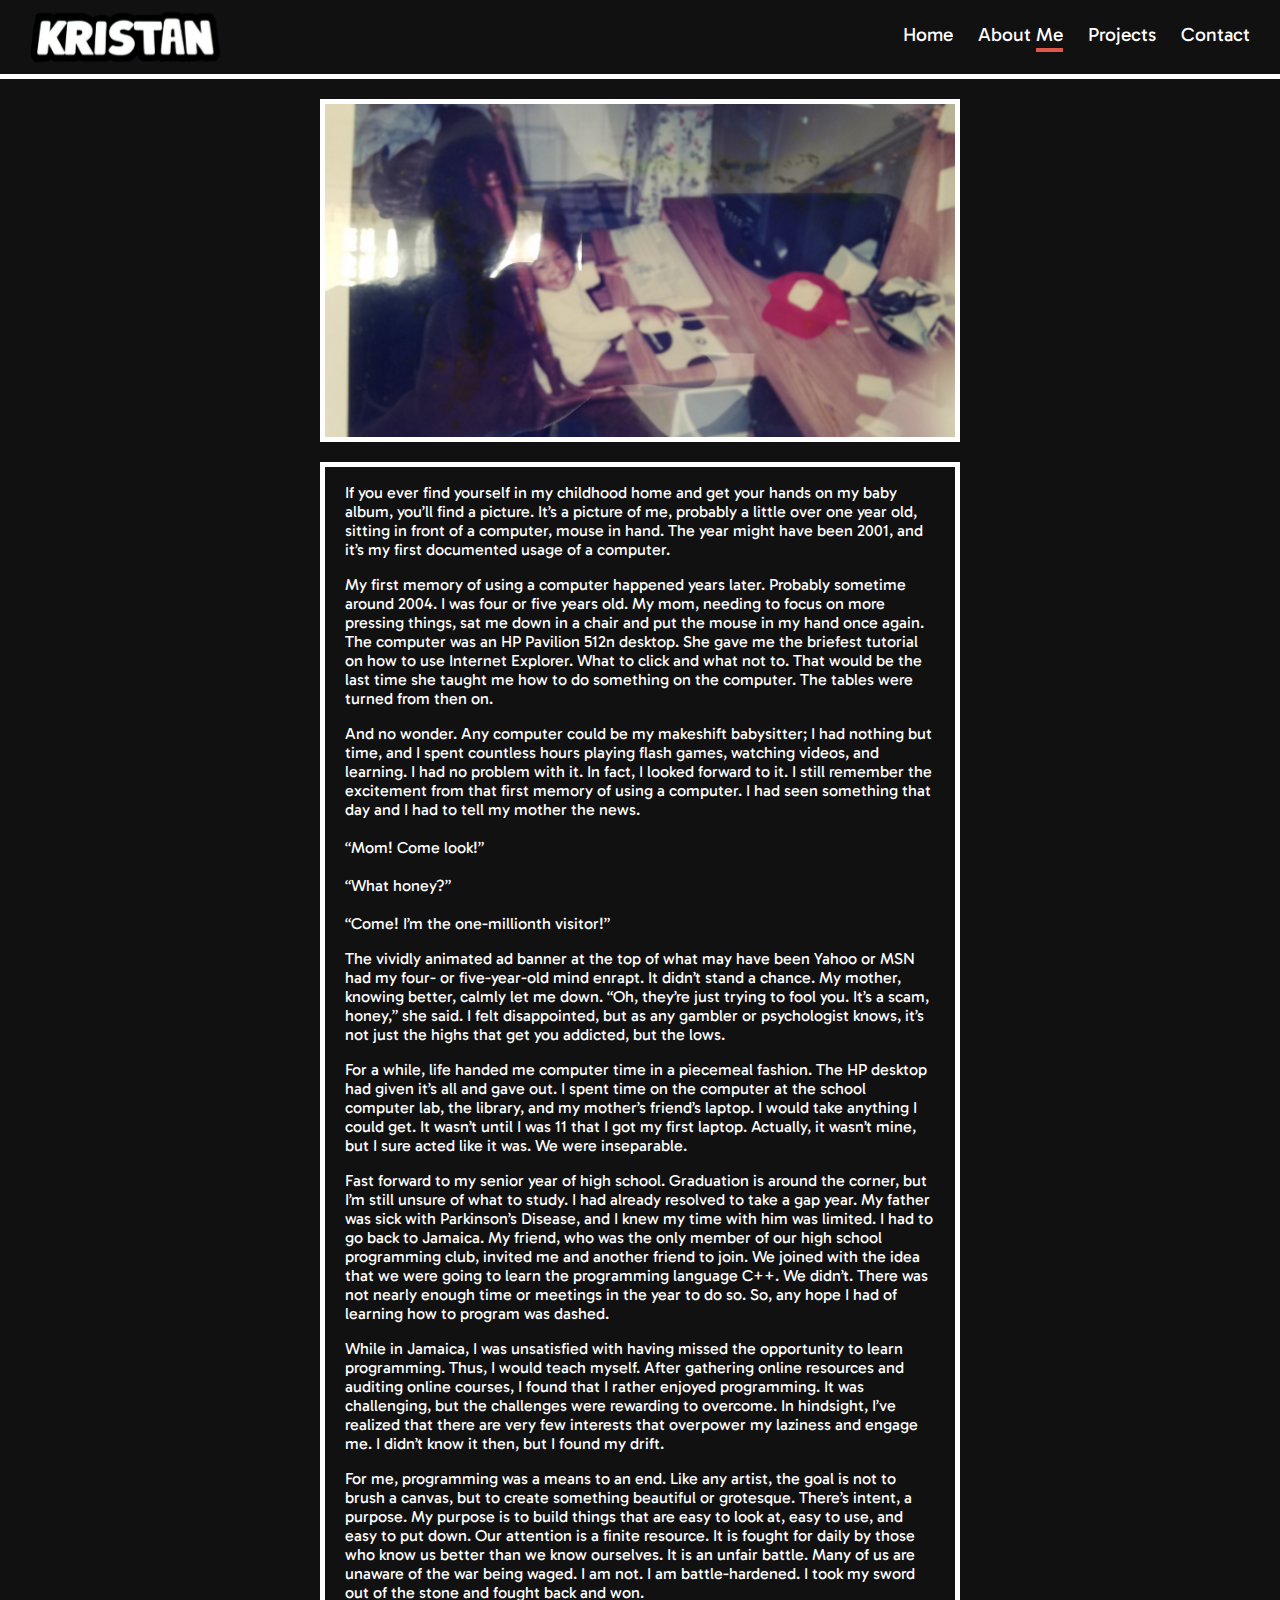
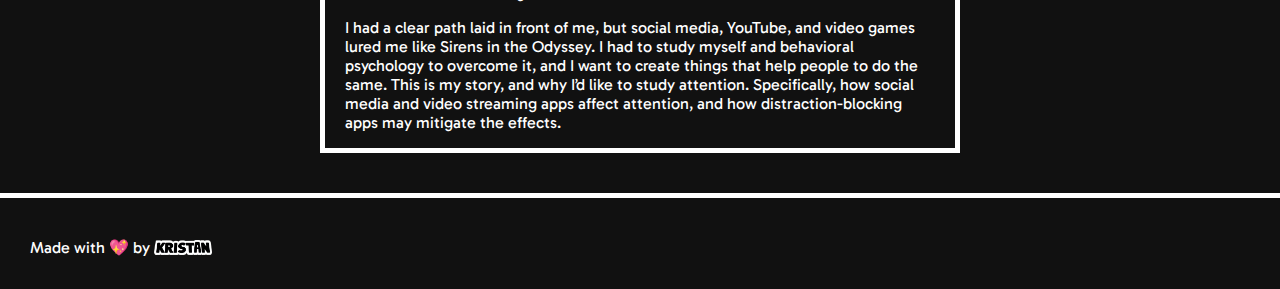
==== commit 56b0b5d1: "add bg-pan-left animation class" ====
--- a/about.html
+++ b/about.html
@@ -42,8 +42,8 @@
       </nav>
     </div>
 
-    <main class="stripe-bg">
-     <div class="main-container">
+    <main>
+      <div class="main-container">
         <section class="spotlight">
           <div
             class="spotlight-img-container"
--- a/css/main.css
+++ b/css/main.css
@@ -1,4 +1,4 @@
-@import url('https://fonts.googleapis.com/css2?family=Archivo+Black&family=Gabarito&family=Lexend:wght@100;200;300;400;500;600;700;800;900&family=Varela+Round&display=swap');
+@import url("https://fonts.googleapis.com/css2?family=Archivo+Black&family=Gabarito&family=Lexend:wght@100;200;300;400;500;600;700;800;900&family=Varela+Round&display=swap");
 
 :root {
   --white: #fff;
@@ -27,7 +27,7 @@
   margin: 0;
   /* font-family: 'Lexend', sans-serif; */
   /* font-family: "Varela Round", sans-serif; */
-  font-family: 'Gabarito', cursive;
+  font-family: "Gabarito", cursive;
   min-height: 100vh;
   display: flex;
   flex-direction: column;
@@ -173,8 +173,8 @@
   cursor: pointer;
   /* transform: translateY(11px); */
   border: var(--border-solid);
-  padding: 5px;
-  border-radius: 5px;
+  padding: 2px;
+  border-radius: 2px;
   display: none;
   background-color: var(--white);
 }
@@ -252,7 +252,6 @@
     var(--black) 15px,
     var(--black) 30px
   ); */
-  
   background: repeating-linear-gradient(
     -43deg,
     var(--dark-grey),
@@ -260,12 +259,13 @@
     var(--black) 2vw,
     var(--black) 4vw
   );
+  /* background: repeating-linear-gradient(-43deg, var(--dark-grey), var(--black)); */
 }
 
 .text-lg {
   color: var(--white);
   /* font-family: "", sans-serif; */
-  font-family: 'Gabarito', cursive;
+  font-family: "Gabarito", cursive;
 }
 
 .black-bg {
@@ -318,7 +318,6 @@
 .sl-kristan {
   height: 20vw;
 }
-
 
 .info-container {
   padding: 0 20px;
@@ -498,6 +497,11 @@
  * animation bg-pan-left
  * ----------------------------------------
  */
+.bg-pan-left {
+  animation: 30s linear 0s infinite alternate both running bg-pan-left;
+  background-size: 600% 100%;
+}
+
 @keyframes bg-pan-left {
   0% {
     background-position: 100% 50%;
@@ -514,14 +518,14 @@
   /* font-family: "iawriter-mono", sans-serif; */
   /* font-family: -apple-system, BlinkMacSystemFont, "Segoe UI", Helvetica,
     "Apple Color Emoji", Arial, sans-serif, "Segoe UI Emoji", "Segoe UI Symbol"; */
-    font-family: 'Gabarito', cursive;
+  font-family: "Gabarito", cursive;
 }
 
 .quote_text {
   color: #e4e5e6;
   /* font-family: -apple-system, BlinkMacSystemFont, "Segoe UI", Helvetica,
     "Apple Color Emoji", Arial, sans-serif, "Segoe UI Emoji", "Segoe UI Symbol"; */
-    font-family: 'Gabarito', cursive;
+  font-family: "Gabarito", cursive;
 }
 
 .quote_container {
@@ -576,3 +580,34 @@
   height: 100%;
   display: block;
 }
+
+@media only screen and (max-width: 335px) {
+  .header-logo {
+    background-image: url("../img/logo-short.png");
+    background-size: 71.83px 50px;
+    background-position: center center;
+    background-repeat: no-repeat;
+    transition: filter 300ms;
+  }
+  /* Short logo appears, Long disappears */
+  .header-logo img.logo-short {
+    display: initial;
+    opacity: 0;
+  }
+
+  .header-logo img.logo-long {
+    display: none;
+  }
+}
+
+@media only screen and (max-width: 550px) {
+  main {
+    padding: 20px 0;
+  }
+
+  .spotlight,
+  .quote_container {
+    border: none;
+    animation: none;
+  }
+}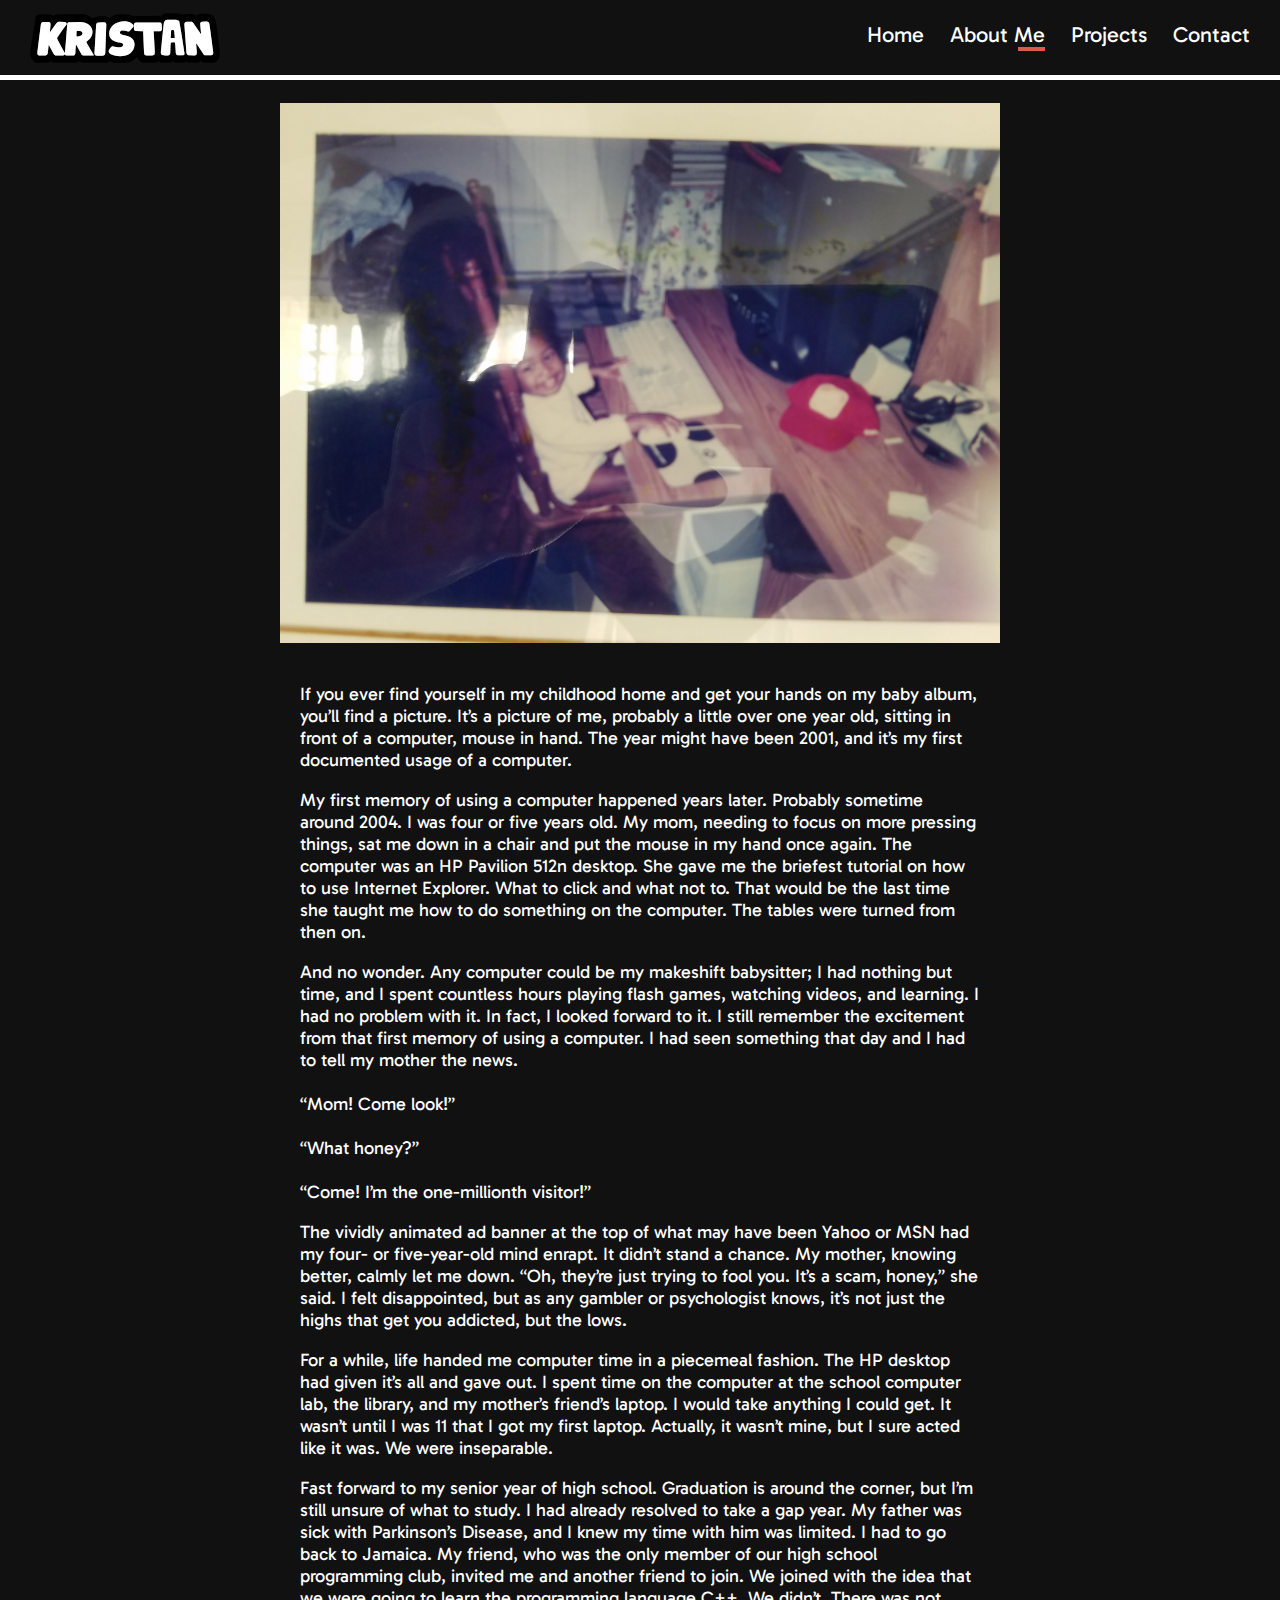
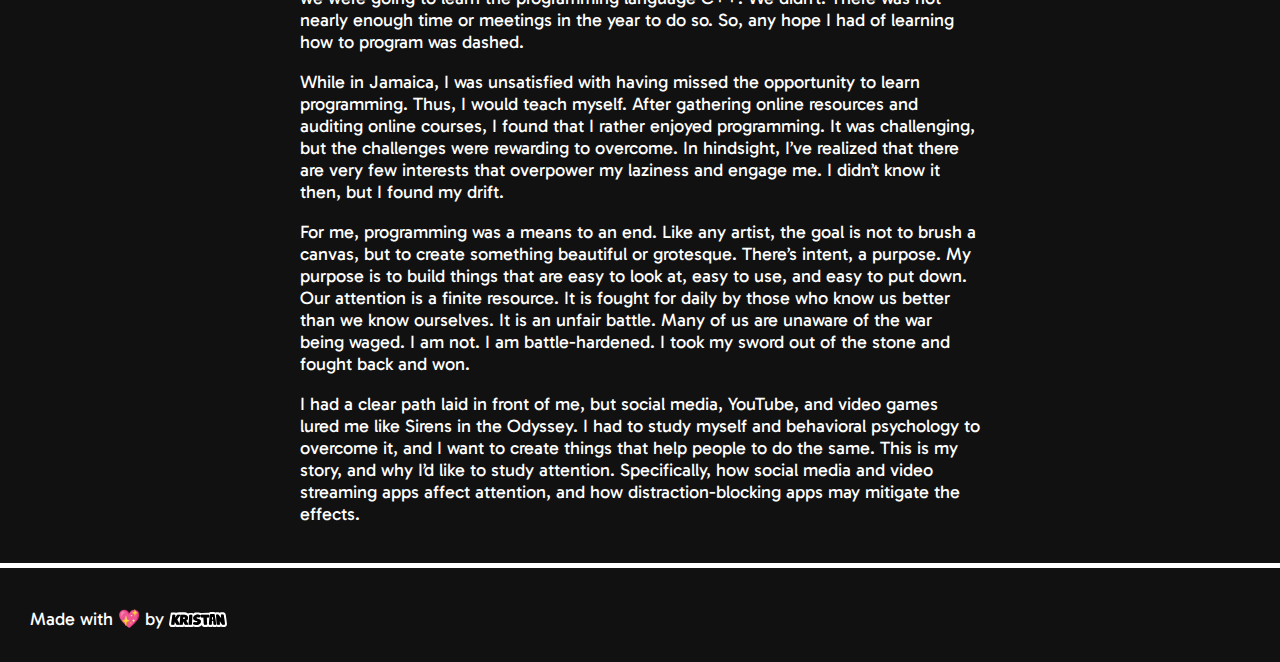
==== commit 4bf39776: "update logo images to svg. add project to project page" ====
--- a/about.html
+++ b/about.html
@@ -3,7 +3,7 @@
   <head>
     <meta charset="utf-8" />
     <meta http-equiv="X-UA-Compatible" content="IE=edge" />
-    <title>Kristan Panton</title>
+    <title>Kristan Panton - About</title>
     <meta name="viewport" content="width=device-width, initial-scale=1" />
     <link rel="stylesheet" type="text/css" media="screen" href="css/main.css" />
     <link rel="icon" href="img/logo-short-favicon.ico" />
@@ -13,10 +13,10 @@
       <header class="header-logo">
         <a href="index.html">
           <!-- <h1>Kristan Panton</h1> -->
-          <img class="logo-long" src="img/logo-long.png" alt="Kristan Logo" />
+          <img class="logo-long" src="img/logo-long.svg" alt="Kristan Logo" />
           <img
             class="logo-short"
-            src="img/logo-short.png"
+            src="img/logo-short.svg"
             alt="Kristan Initials"
           />
         </a>
@@ -34,7 +34,7 @@
           <a class="nav-link nav-link-anim" href="projects.html">Projects</a>
           <a
             class="nav-link nav-link-anim"
-            href="mailto:kristan.panton@gmail.com"
+            href="contact.html"
           >
             Contact
           </a>
@@ -44,7 +44,7 @@
 
     <main>
       <div class="main-container">
-        <section class="spotlight">
+        <section class="spotlight mb-20">
           <div
             class="spotlight-img-container"
             style="
@@ -168,7 +168,7 @@
     </main>
     <footer>
       Made with 💖 by&nbsp;<img
-        src="img/logo-long.png"
+        src="img/logo-long.svg"
         class="logo-long"
         alt="Kristan Logo"
       />
@@ -184,6 +184,7 @@
       $(document).ready(function () {
         $(".nav-menu-icon").click(function () {
           $(".nav-link-container").toggleClass("nav-menu-vert");
+          $(".nav-menu-icon").toggleClass("menu-active");
         });
       });
     </script>
--- a/css/main.css
+++ b/css/main.css
@@ -28,6 +28,7 @@
   /* font-family: 'Lexend', sans-serif; */
   /* font-family: "Varela Round", sans-serif; */
   font-family: "Gabarito", cursive;
+  font-size: large;
   min-height: 100vh;
   display: flex;
   flex-direction: column;
@@ -68,7 +69,7 @@
 }
 
 .header-logo {
-  background-image: url("../img/logo-long.png");
+  background-image: url("../img/logo-long.svg");
   background-size: 190.08px 50px;
   background-position: center center;
   background-repeat: no-repeat;
@@ -167,15 +168,33 @@
 /* transform: scale(1.1, 1.1); */
 /* } */
 
+a.nav-btn {
+  border-radius: 4px;
+  padding: 10px;
+}
+
+/* .contact { */
+/* background-color: var(--dark-teal) !important; */
+/* } */
+
 .nav-menu-icon {
   height: auto;
   width: 25px;
   cursor: pointer;
   /* transform: translateY(11px); */
-  border: var(--border-solid);
   padding: 2px;
   border-radius: 2px;
   display: none;
+  border: transparent 5px solid;
+  background-color: transparent;
+  transition: all 300ms;
+  filter: invert(1);
+}
+
+.nav-menu-icon:hover,
+.menu-active {
+  border: var(--border-solid);
+  filter: invert(0);
   background-color: var(--white);
 }
 
@@ -244,7 +263,17 @@
   top: 2px;
 }
 
-.stripe-bg {
+.black-grey-gradient-stripe-bg {
+  background: repeating-linear-gradient(
+    -45deg,
+    var(--dark-grey),
+    var(--dark-grey) 1.7vw,
+    var(--black) 11.7vw,
+    var(--black) 3.4vw
+  );
+}
+
+.black-grey-stripe-bg {
   /* background: repeating-linear-gradient(
     -43deg,
     var(--dark-grey),
@@ -252,14 +281,24 @@
     var(--black) 15px,
     var(--black) 30px
   ); */
+
   background: repeating-linear-gradient(
     -43deg,
     var(--dark-grey),
-    var(--dark-grey) 2vw,
-    var(--black) 2vw,
-    var(--black) 4vw
+    var(--dark-grey) 1.5vw,
+    var(--black) 1.5vw,
+    var(--black) 3vw
   );
-  /* background: repeating-linear-gradient(-43deg, var(--dark-grey), var(--black)); */
+}
+
+.black-red-stripe-bg {
+  background: repeating-linear-gradient(
+    -43deg,
+    var(--red1),
+    var(--red1) 1.5vw,
+    var(--black) 1.5vw,
+    var(--black) 3vw
+  );
 }
 
 .text-lg {
@@ -272,6 +311,10 @@
   background-color: var(--black);
 }
 
+.white-txt {
+  color: var(--white) !important;
+}
+
 .red-bg {
   background-color: var(--red1);
 }
@@ -282,14 +325,18 @@
 
 .gradient-bg {
   background-image: linear-gradient(270deg, var(--red2), var(--blue));
+}
+
+.mb-20 {
+  margin-bottom: 20px;
 }
 
 .spotlight {
   display: flex;
   max-height: min-content;
   justify-content: space-between;
-  border: var(--border-solid);
-  margin-bottom: 20px;
+  /* border: var(--border-solid); */
+  /* margin-bottom: 20px; */
   animation: bg-pan-left 8s both;
 }
 
@@ -334,26 +381,61 @@
 }
 
 .spotlight-img-container {
-  max-height: 26vw;
+  /* max-height: 35vh; */
+  /* border-left: var(--border-solid); */
+  background-position: center center;
+  background-repeat: no-repeat;
+}
+
+img.sl-clipped {
+  height: 100%;
+  width: 100%;
+  opacity: 0;
+  overflow: hidden;
+}
+
+.contact-container {
+  display: flex;
+  flex-direction: row;
+}
+
+.profile-pic-container {
+  /* border: var(--border-solid); */
+  /* border-radius: 50%; */
+  width: 30vw;
+  height: 30vw;
+  margin: 0 auto 20px auto;
+}
+
+.profile-pic {
+  height: 100%;
   /* border-left: var(--border-solid); */
   background-position: center center;
   background-repeat: no-repeat;
   overflow: hidden;
-}
-
-.spotlight-img-container img.sl-clipped {
-  min-height: 100%;
-  min-width: 100%;
-  opacity: 0;
+  background: url('../img/DSC_0487_pp-2-bright\ \(B&W\).jpg');
+  background-size: 100%;
+  background-position-y: 10%;
+  /* border-radius: 50%; */
+}
+
+.table {
+  display: flex;
+  max-height: min-content;
+  justify-content: center;
+  /* border: var(--border-solid); */
+  margin-bottom: 20px;
 }
 
 .some-text {
   max-width: 40em;
 }
+
 .main-container {
   max-width: 40em;
   margin: auto;
 }
+
 #intro-quote {
   quotes: none;
   font-family: "Archivo Black", sans-serif;
@@ -381,6 +463,18 @@
   font-size: large;
 }
 
+td {
+  padding: 10px;
+}
+
+td:nth-child(2) {
+  word-break: break-all;
+}
+
+a {
+  color: var(--red1);
+}
+
 /*
 +-------------------------------+
 | Media queries                 |
@@ -389,12 +483,13 @@
 
 @media only screen and (max-width: 720px) {
   .header-logo {
-    background-image: url("../img/logo-short.png");
+    background-image: url("../img/logo-short.svg");
     background-size: 71.83px 50px;
     background-position: center center;
     background-repeat: no-repeat;
     transition: filter 300ms;
   }
+
   /* Short logo appears, Long disappears */
   .header-logo img.logo-short {
     display: initial;
@@ -408,6 +503,16 @@
   /* ================================== */
 }
 
+@media only screen and (max-width: 850px) {
+  .spotlight dt {
+    font-size: larger;
+  }
+
+  .spotlight dd {
+    font-size: medium;
+  }
+}
+
 @media only screen and (max-width: 605px) {
   /* Links disappear, menu icon appears */
   .nav-link-container {
@@ -420,7 +525,7 @@
   /* ================================== */
 
   .header-logo {
-    background-image: url("../img/logo-long.png");
+    background-image: url("../img/logo-long.svg");
     background-size: 190.08px 50px;
     background-position: center center;
     background-repeat: no-repeat;
@@ -497,8 +602,9 @@
  * animation bg-pan-left
  * ----------------------------------------
  */
-.bg-pan-left {
-  animation: 30s linear 0s infinite alternate both running bg-pan-left;
+
+.more-projects-anim {
+  animation: 60s linear 0s infinite alternate both running bg-pan-left;
   background-size: 600% 100%;
 }
 
@@ -531,7 +637,7 @@
 .quote_container {
   margin: 0 auto;
   /* margin-top: 50px; */
-  border: var(--border-solid);
+  /* border: var(--border-solid); */
   padding: 50px 50px 30px 50px;
 }
 
@@ -583,7 +689,7 @@
 
 @media only screen and (max-width: 335px) {
   .header-logo {
-    background-image: url("../img/logo-short.png");
+    background-image: url("../img/logo-short.svg");
     background-size: 71.83px 50px;
     background-position: center center;
     background-repeat: no-repeat;
@@ -600,6 +706,7 @@
   }
 }
 
+/* borders disappear */
 @media only screen and (max-width: 550px) {
   main {
     padding: 20px 0;
@@ -607,7 +714,8 @@
 
   .spotlight,
   .quote_container {
-    border: none;
-    animation: none;
-  }
-}+    border-left: none;
+    border-right: none;
+    /* animation: none; */
+  }
+}
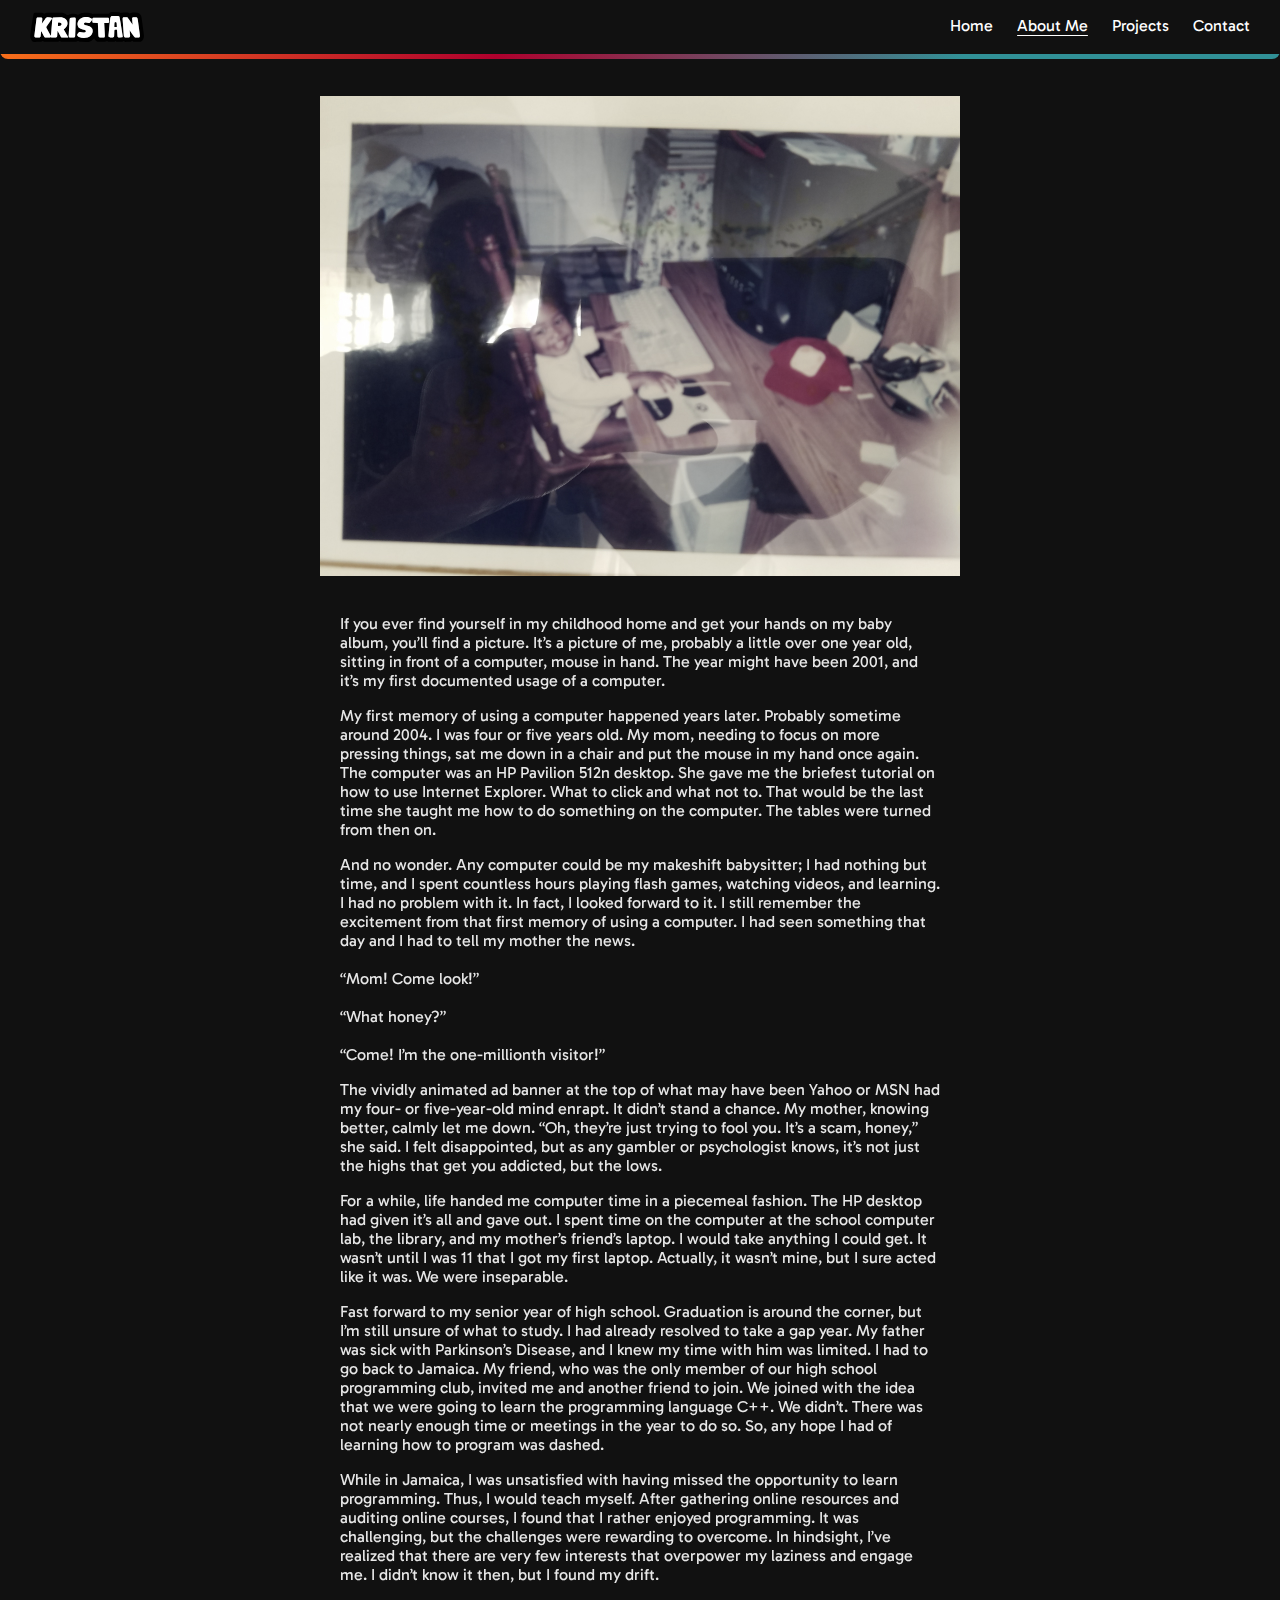
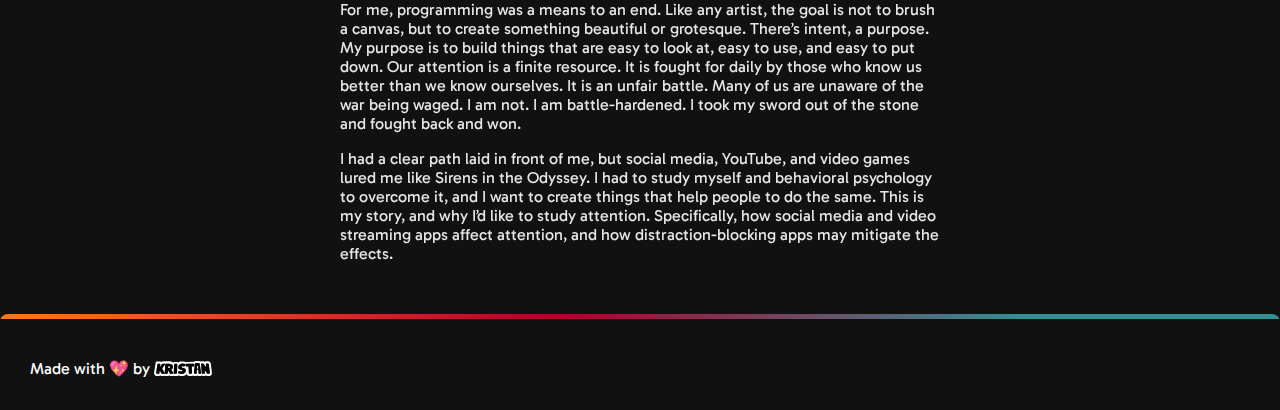
==== commit 50169421: "fuck it. just commit." ====
--- a/about.html
+++ b/about.html
@@ -50,6 +50,7 @@
             style="
               background-image: url('img/baby-kristan.jpeg');
               background-size: 100%;
+              filter: saturate(0.5)
             "
           >
             <img class="sl-clipped" src="img/baby-kristan.jpeg" alt="" />
@@ -68,7 +69,7 @@
         </div>
       </div> -->
         <section class="spotlight">
-          <div class="info-container some-text black-bg">
+          <div class="info-container default-width black-bg">
             <p>
               If you ever find yourself in my childhood home and get your hands
               on my baby album, you’ll find a picture. It’s a picture of me,
--- a/css/main.css
+++ b/css/main.css
@@ -3,11 +3,11 @@
 :root {
   --white: #fff;
   --black: #111;
-  --red1: #de594c;
-  --red2: #ff7157;
+  --red: #af002d;
+  --orange: #ff7a18;
   --blue: #007acc;
   --brown: #794a42;
-  --teal: #7ba7aa;
+  --teal: #319197;
   --dark-teal: #034448;
   --darker-grey: #222;
   --dark-grey: #333;
@@ -16,19 +16,27 @@
   --main-padding: 20px 30px;
   --nav-padding: 0 30px;
   --hf-margin: 20px;
-  --border-solid: var(--white) 5px solid;
-  --border-dashed: var(--white) 5px dashed;
-  --gradient1: var(--blue);
-  --gradient2: var(--red2);
+  --border-solid: var(--white) 3px solid;
+  --border-dashed: var(--white) 3px dashed;
+  --border-radius: 5px;
+  /* --text-size:  */
+  --gradient1: var(--orange);
+  --gradient2: var(--teal);
   --ease: cubic-bezier(0.19, 1, 0.22, 1);
+  --reading-width: 40rem;
+  --nav-logo-height: 30px;
+}
+
+* {
+  box-sizing: border-box;
 }
 
 body {
   margin: 0;
   /* font-family: 'Lexend', sans-serif; */
   /* font-family: "Varela Round", sans-serif; */
-  font-family: "Gabarito", cursive;
-  font-size: large;
+  font-family: "Gabarito", Arial, Helvetica, sans-serif;
+  font-size: medium;
   min-height: 100vh;
   display: flex;
   flex-direction: column;
@@ -47,19 +55,32 @@
   padding: var(--nav-padding);
   display: flex;
   flex-wrap: nowrap;
+  position: relative;
   flex: 1 0 67%;
   align-items: center;
   flex-grow: 0;
-  /* background-color: var(--red1); */
-  border-bottom: var(--border-solid);
-  /* margin-bottom: var(--hf-margin); */
+  /* background-color: var(--red); */
+  background-color: var(--black);
+  /* border-bottom: var(--border-solid); */
+  margin-bottom: var(--hf-margin);
+}
+
+.header-nav-wrapper::before {
+  content: "";
+  background: linear-gradient(130deg, var(--orange), var(--red) 41.07%, var(--teal) 76.05%);
+  position: absolute;
+  top: -5px;
+  left: 0;
+  width: 100%;
+  height: calc(100% + 10px);
+  z-index: -1;
+  border-radius: 8px;
 }
 
 .header-nav-wrapper nav {
   text-align: right;
   margin-left: auto;
   padding-left: 2.5vw;
-  font-size: larger;
 }
 
 header {
@@ -70,7 +91,7 @@
 
 .header-logo {
   background-image: url("../img/logo-long.svg");
-  background-size: 190.08px 50px;
+  background-size: 190.08px var(--nav-logo-height);
   background-position: center center;
   background-repeat: no-repeat;
   transition: filter 300ms;
@@ -81,7 +102,7 @@
 }
 
 .header-logo img {
-  height: 50px;
+  height: var(--nav-logo-height);
   margin: 10px 0;
   opacity: 0;
 }
@@ -122,18 +143,22 @@
 /* Slide in */
 a.nav-link {
   overflow: hidden;
+  position: relative;
 }
 
 a.nav-link::after {
   content: "";
   position: absolute;
-  margin-top: 25px;
-  width: 27px;
-  height: 4px;
-  background-color: var(--red1);
+  border-width: 1px;
+  border-radius: 3px;
+  margin-top: 19px;
+  width: 100%;
+  height: 1.8px;
+  background-color: var(--white);
+  /* background-color: var(--teal); */
   opacity: 0;
   transform: translate3d(0, 0, 0);
-  transition: opacity 300ms, transform 300ms;
+  transition: opacity 500ms, transform 300ms, background-color 300ms;
 }
 
 a.nav-link.active:after {
@@ -144,6 +169,7 @@
 a.nav-link-anim:hover::after,
 a.nav-link-anim:focus::after {
   opacity: 1;
+  background-color: var(--teal);
   transform: translate3d(-100%, 0, 0);
 }
 
@@ -200,6 +226,7 @@
 
 .nav-menu-vert {
   display: grid !important;
+  justify-items: end;
   position: absolute;
   color: var(--black);
   border: var(--border-solid);
@@ -220,7 +247,7 @@
   animation: bg-pan-left 8s both;
   /* create a card with thick borders */
   /* background-color: var(--darker-grey); */
-  /* background-image: linear-gradient(270deg, var(--red2), var(--blue)); */
+  /* background-image: linear-gradient(270deg, var(--orange), var(--blue)); */
 
   max-width: 500px;
   border: var(--border-solid);
@@ -249,10 +276,23 @@
 
 footer {
   padding: 40px 30px 32px 30px;
-  /* background-color: var(--black); */
+  position: relative;
+  background-color: var(--black);
   /* color: var(--white); */
-  border-top: var(--border-solid);
-  /* margin-top: var(--hf-margin); */
+  /* border-top: var(--border-solid); */
+  margin-top: var(--hf-margin);
+}
+
+footer::before {
+  content: "";
+  background: linear-gradient(130deg, #ff7a18, #af002d 41.07%, #319197 76.05%);
+  position: absolute;
+  top: -5px;
+  left: 0;
+  width: 100%;
+  height: calc(100% + 5px);
+  z-index: -1;
+  border-radius: 8px;
 }
 
 footer img.logo-long {
@@ -294,8 +334,8 @@
 .black-red-stripe-bg {
   background: repeating-linear-gradient(
     -43deg,
-    var(--red1),
-    var(--red1) 1.5vw,
+    var(--red),
+    var(--red) 1.5vw,
     var(--black) 1.5vw,
     var(--black) 3vw
   );
@@ -316,7 +356,7 @@
 }
 
 .red-bg {
-  background-color: var(--red1);
+  background-color: var(--red);
 }
 
 .blue-bg {
@@ -324,7 +364,13 @@
 }
 
 .gradient-bg {
-  background-image: linear-gradient(270deg, var(--red2), var(--blue));
+  background: linear-gradient(
+    130deg,
+    var(--orange),
+    var(--red) 41.07%,
+    var(--teal) 76.05%
+  );
+  /* background-image: linear-gradient(270deg, var(--orange), var(--blue)); */
 }
 
 .mb-20 {
@@ -335,9 +381,15 @@
   display: flex;
   max-height: min-content;
   justify-content: space-between;
+  border-radius: var(--border-radius);
   /* border: var(--border-solid); */
   /* margin-bottom: 20px; */
   animation: bg-pan-left 8s both;
+}
+
+.project {
+  max-width: var(--reading-width);
+  margin: 0 auto 20px auto;
 }
 
 .sl-link,
@@ -362,18 +414,54 @@
   flex-flow: column-reverse;
 }
 
+.circle {
+  /* position: relative; */
+  /* top: 12vh; */
+  /* left: -10vw; */
+  margin: -10vw 0 3vw 2vw;
+  /* background: var(--white); */
+  /* background: linear-gradient(130deg, var(--white), var(--dark-grey) 41.07%, var(--darker-grey) 76.05%); */
+  background: linear-gradient(130deg, var(--orange), var(--red) 41.07%, var(--teal) 76.05%);
+  /* z-index: -1; */
+  /* border-radius: 50%; */
+  border-radius: var(--border-radius);
+  /* box-shadow:
+    -20px -25px 80px var(--red),        
+    20px 20px 80px var(--teal); */
+  /* max-height: 250px; */
+  height: 25vh;
+  width: 20vh;
+  display: flex;
+  align-items: center;
+  align-content: center;
+  justify-content: center;
+}
+
+.kristan-cartoon {
+  /* max-width: 200px;
+  max-height: 200px; */
+  height: 20vh;
+  margin: .5vw;
+  filter: drop-shadow(3px 2px 2px rgb(0 0 0 / 0.4));
+}
+
 .sl-kristan {
   height: 20vw;
+  margin: 2vw;
 }
 
 .info-container {
   padding: 0 20px;
   align-items: center;
   justify-content: center;
+  opacity: .9;
+  /* font-size: large; */
 }
 
 .spotlight-info-container {
   padding: 0 20px;
+  border-radius: var(--border-radius);
+  /* padding: 0 21vw; */
   display: flex;
   /* display: grid; */
   align-items: center;
@@ -383,6 +471,7 @@
 .spotlight-img-container {
   /* max-height: 35vh; */
   /* border-left: var(--border-solid); */
+  /* border-radius: var(--border-radius); */
   background-position: center center;
   background-repeat: no-repeat;
 }
@@ -401,10 +490,10 @@
 
 .profile-pic-container {
   /* border: var(--border-solid); */
-  /* border-radius: 50%; */
-  width: 30vw;
-  height: 30vw;
-  margin: 0 auto 20px auto;
+  border-radius: var(--border-radius);
+  width: 15vw;
+  height: 20vw;
+  /* margin: 0 auto 20px auto; */
 }
 
 .profile-pic {
@@ -413,7 +502,7 @@
   background-position: center center;
   background-repeat: no-repeat;
   overflow: hidden;
-  background: url('../img/DSC_0487_pp-2-bright\ \(B&W\).jpg');
+  background: url("../img/DSC_0487_pp-2-bright\ \(B&W\).jpg");
   background-size: 100%;
   background-position-y: 10%;
   /* border-radius: 50%; */
@@ -424,23 +513,65 @@
   max-height: min-content;
   justify-content: center;
   /* border: var(--border-solid); */
-  margin-bottom: 20px;
-}
-
-.some-text {
-  max-width: 40em;
+  /* margin-bottom: 20px; */
+}
+
+.default-width {
+  max-width: var(--reading-width);
 }
 
 .main-container {
-  max-width: 40em;
+  max-width: var(--reading-width);
   margin: auto;
 }
 
-#intro-quote {
+.intro {
+  margin: 14vw auto;
+  max-width: 520px;
+  padding: 0 20px;
+}
+
+.intro h1 {
+  font-weight: 600;
+  line-height: 1.06;
+  font-size: clamp(2rem, 1.509vw + 1.642rem, 3rem);
+  margin: 0;
+}
+
+.intro p {
+  opacity: 0.74;
+  margin-top: 1rem;
+  margin-bottom: 2.7rem;
+  line-height: 1.2;
+  font-weight: 500;
+  font-size: clamp(1.125rem, 0.377vw + 1.035rem, 1.375rem);
+}
+
+.call-to-action {
+  padding: 10px 15px;
+  /* font-size: large; */
+  background-color: var(--black);
+  border: var(--border-solid);
+  border-radius: var(--border-radius);
+  color: var(--white);
+  /* margin: 0.8rem 0 0.8rem 0; */
+  text-decoration: none;
+  /* animation: shadow-pop-tr-out 300ms cubic-bezier(0.47, 0, 0.745, 0.715) both; */
+  transition: all 0.3s var(--ease);
+}
+
+.call-to-action:hover {
+  background-color: var(--white);
+  color: var(--black);
+  /* animation: shadow-pop-tr 300ms cubic-bezier(0.47, 0, 0.745, 0.715) both; */
+}
+
+#spotlight-quote {
   quotes: none;
   font-family: "Archivo Black", sans-serif;
   font-size: 9.5vw;
   color: var(--black);
+  margin: 2vw 1vw;
   /* color: var(--white); */
   /* -webkit-text-stroke: 5px var(--white); */
 }
@@ -452,16 +583,16 @@
 }
 
 .spotlight dt {
-  font-size: xx-large;
+  font-size: large;
 }
 
 .spotlight dd {
-  font-size: x-large;
-}
-
+  font-size: medium;
+}
+/* 
 section.essay {
-  font-size: large;
-}
+  font-size: medium;
+} */
 
 td {
   padding: 10px;
@@ -472,7 +603,7 @@
 }
 
 a {
-  color: var(--red1);
+  color: var(--red);
 }
 
 /*
@@ -481,10 +612,10 @@
 +-------------------------------+
 */
 
-@media only screen and (max-width: 720px) {
+@media only screen and (max-width: 550px) {
   .header-logo {
     background-image: url("../img/logo-short.svg");
-    background-size: 71.83px 50px;
+    background-size: 71.83px var(--nav-logo-height);
     background-position: center center;
     background-repeat: no-repeat;
     transition: filter 300ms;
@@ -502,16 +633,16 @@
 
   /* ================================== */
 }
-
+/* 
 @media only screen and (max-width: 850px) {
   .spotlight dt {
-    font-size: larger;
+    font-size: large;
   }
 
   .spotlight dd {
     font-size: medium;
   }
-}
+} */
 
 @media only screen and (max-width: 605px) {
   /* Links disappear, menu icon appears */
@@ -526,7 +657,7 @@
 
   .header-logo {
     background-image: url("../img/logo-long.svg");
-    background-size: 190.08px 50px;
+    background-size: 190.08px var(--nav-logo-height);
     background-position: center center;
     background-repeat: no-repeat;
     transition: filter 300ms;
@@ -544,10 +675,10 @@
   /* ================================== */
 }
 
-@media only screen and (max-width: 1082px) {
+@media only screen and (max-width: 600px) {
   .spotlight {
     flex-direction: column;
-    /* background-image: linear-gradient(180deg, var(--red2), var(--blue)); */
+    /* background-image: linear-gradient(180deg, var(--orange), var(--blue)); */
   }
 
   .spotlight-img-container {
@@ -618,6 +749,10 @@
 }
 
 /* Quote */
+blockquote.theysaidso_quote span.quote a,
+blockquote.theysaidso_quote cite.author a {
+  font-size: medium !important;
+}
 
 cite.author {
   color: #aaacae;
@@ -663,20 +798,21 @@
   display: flex;
 }
 
-.quote_container:hover {
-  animation: shadow-pop-tr 300ms cubic-bezier(0.47, 0, 0.745, 0.715) both;
-}
-
-.quote_container {
-  animation: shadow-pop-tr-out 300ms cubic-bezier(0.47, 0, 0.745, 0.715) both;
-}
+/* .quote_container:hover { */
+/* animation: shadow-pop-tr 300ms cubic-bezier(0.47, 0, 0.745, 0.715) both; */
+/* } */
+
+/* .quote_container { */
+/* animation: shadow-pop-tr-out 300ms cubic-bezier(0.47, 0, 0.745, 0.715) both; */
+/* } */
 
 .code-overlay code {
   /* background-color: rgba(0, 0, 0, 0.1); */
   /* font-size: 20vw; */
   /* width: 46vw; */
-  width: 35vw;
+  /* width: 35vw; */
   font-size: 20vw;
+  margin: 2vw 0;
   /* color: var(--black); */
   color: var(--black);
   /* -webkit-text-stroke: var(--white); */
@@ -690,7 +826,7 @@
 @media only screen and (max-width: 335px) {
   .header-logo {
     background-image: url("../img/logo-short.svg");
-    background-size: 71.83px 50px;
+    background-size: 71.83px var(--nav-logo-height);
     background-position: center center;
     background-repeat: no-repeat;
     transition: filter 300ms;
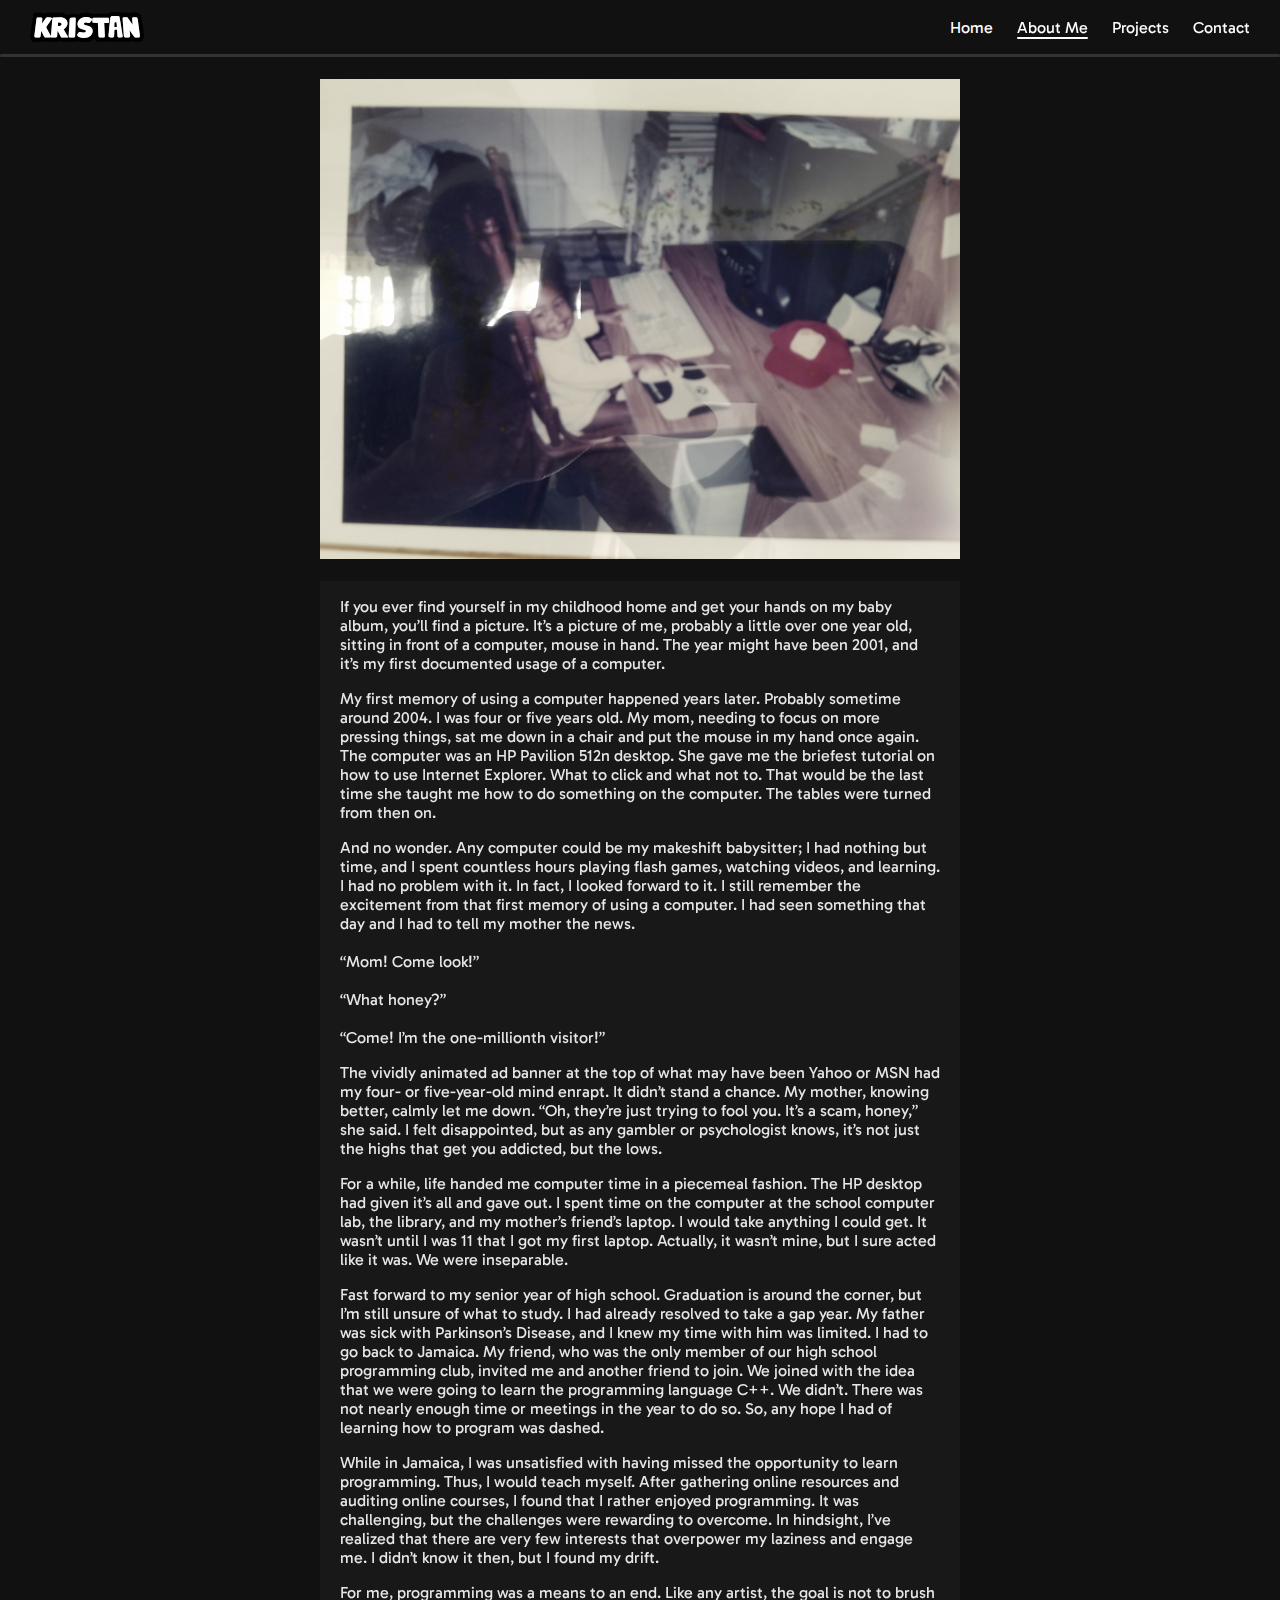
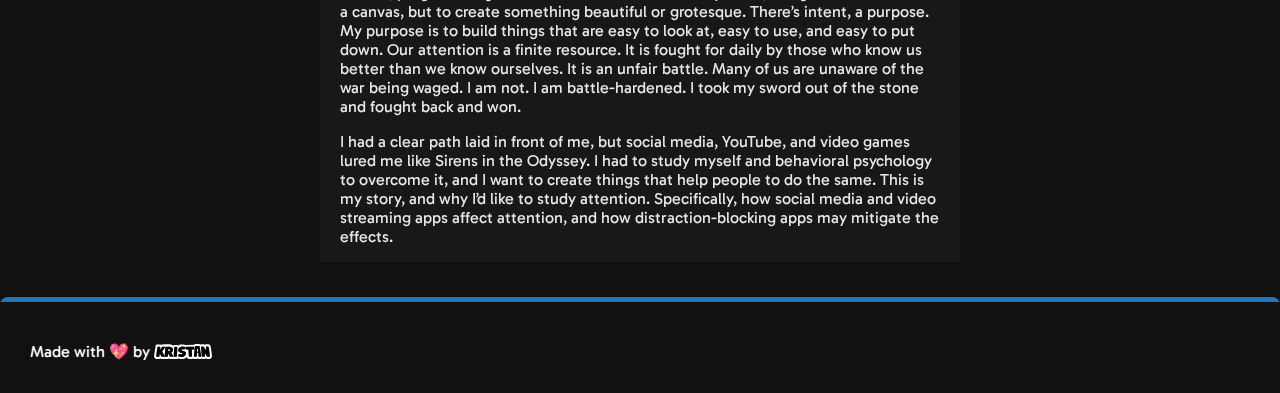
==== commit 107f035a: "Hard reset" ====
--- a/about.html
+++ b/about.html
@@ -1,62 +1,60 @@
 <!DOCTYPE html>
 <html>
-  <head>
-    <meta charset="utf-8" />
-    <meta http-equiv="X-UA-Compatible" content="IE=edge" />
-    <title>Kristan Panton - About</title>
-    <meta name="viewport" content="width=device-width, initial-scale=1" />
-    <link rel="stylesheet" type="text/css" media="screen" href="css/main.css" />
-    <link rel="icon" href="img/logo-short-favicon.ico" />
-  </head>
-  <body>
-    <div class="header-nav-wrapper">
-      <header class="header-logo">
-        <a href="index.html">
-          <!-- <h1>Kristan Panton</h1> -->
-          <img class="logo-long" src="img/logo-long.svg" alt="Kristan Logo" />
-          <img
-            class="logo-short"
-            src="img/logo-short.svg"
-            alt="Kristan Initials"
-          />
-        </a>
-      </header>
-
-      <nav>
-        <span>
-          <img src="img/menu.svg" class="nav-menu-icon" alt="" />
-        </span>
-        <span class="nav-link-container">
-          <a class="nav-link nav-link-anim" href="index.html">Home</a>
-          <a class="nav-link nav-link-anim active" href="about.html"
-            >About Me</a
-          >
-          <a class="nav-link nav-link-anim" href="projects.html">Projects</a>
-          <a
-            class="nav-link nav-link-anim"
-            href="contact.html"
-          >
-            Contact
-          </a>
-        </span>
-      </nav>
-    </div>
-
-    <main>
-      <div class="main-container">
-        <section class="spotlight mb-20">
-          <div
-            class="spotlight-img-container"
-            style="
+
+<head>
+  <meta charset="utf-8" />
+  <meta http-equiv="X-UA-Compatible" content="IE=edge" />
+  <title>Kristan Panton - About</title>
+  <meta name="viewport" content="width=device-width, initial-scale=1" />
+  <link rel="stylesheet" type="text/css" media="screen" href="css/main.css" />
+  <link rel="stylesheet" type="text/css" media="screen" href="css/nav-menu.css" />
+  <link rel="icon" href="img/logo-short-favicon.ico" />
+</head>
+
+<body>
+  <div class="header-nav-wrapper">
+    <header class="header-logo">
+      <a href="index.html">
+        <!-- <h1>Kristan Panton</h1> -->
+        <img class="logo-long" src="img/logo-long.svg" alt="Kristan Logo" />
+        <img class="logo-short" src="img/logo-short.svg" alt="Kristan Initials" />
+      </a>
+    </header>
+
+    <nav>
+      <span>
+        <!-- <img src="img/menu.svg" class="nav-menu-icon" alt="" /> -->
+        <!-- <input type="checkbox" role="button" aria-label="Display the menu" class="nav-menu-icon menu"> -->
+        <input type="checkbox" id="menu_checkbox">
+        <label for="menu_checkbox" class="">
+          <div></div>
+          <div></div>
+          <div></div>
+        </label>
+      </span>
+      <span class="nav-link-container">
+        <a class="nav-link nav-link-anim" href="index.html">Home</a>
+        <a class="nav-link nav-link-anim active" href="about.html">About Me</a>
+        <a class="nav-link nav-link-anim" href="projects.html">Projects</a>
+        <a class="nav-link nav-link-anim" href="contact.html"> Contact </a>
+      </span>
+    </nav>
+
+
+  </div>
+
+  <main>
+    <div class="main-container">
+      <section class="spotlight mb-20">
+        <div class="spotlight-img-container" style="
               background-image: url('img/baby-kristan.jpeg');
               background-size: 100%;
               filter: saturate(0.5)
-            "
-          >
-            <img class="sl-clipped" src="img/baby-kristan.jpeg" alt="" />
-          </div>
-        </section>
-        <!-- <div class="card">
+            ">
+          <img class="sl-clipped" src="img/baby-kristan.jpeg" alt="" />
+        </div>
+      </section>
+      <!-- <div class="card">
         <img class="card-image" src="img/Kristan-cropped.png" alt="" />
         <div class="card-text">
           <h1>Welcome!</h1>
@@ -68,126 +66,149 @@
           </p>
         </div>
       </div> -->
-        <section class="spotlight">
-          <div class="info-container default-width black-bg">
-            <p>
-              If you ever find yourself in my childhood home and get your hands
-              on my baby album, you’ll find a picture. It’s a picture of me,
-              probably a little over one year old, sitting in front of a
-              computer, mouse in hand. The year might have been 2001, and it’s
-              my first documented usage of a computer.
-            </p>
-            <p>
-              My first memory of using a computer happened years later. Probably
-              sometime around 2004. I was four or five years old. My mom,
-              needing to focus on more pressing things, sat me down in a chair
-              and put the mouse in my hand once again. The computer was an HP
-              Pavilion 512n desktop. She gave me the briefest tutorial on how to
-              use Internet Explorer. What to click and what not to. That would
-              be the last time she taught me how to do something on the
-              computer. The tables were turned from then on.
-            </p>
-            <p>
-              And no wonder. Any computer could be my makeshift babysitter; I
-              had nothing but time, and I spent countless hours playing flash
-              games, watching videos, and learning. I had no problem with it. In
-              fact, I looked forward to it. I still remember the excitement from
-              that first memory of using a computer. I had seen something that
-              day and I had to tell my mother the news.
-              <br />
-              <br />
-              <q>Mom! Come look!</q>
-              <br />
-              <br />
-              <q>What honey?</q>
-              <br />
-              <br />
-              <q>Come! I’m the one-millionth visitor!</q>
-            </p>
-            <p>
-              The vividly animated ad banner at the top of what may have been
-              Yahoo or MSN had my four- or five-year-old mind enrapt. It didn’t
-              stand a chance. My mother, knowing better, calmly let me down.
-              “Oh, they’re just trying to fool you. It’s a scam, honey,” she
-              said. I felt disappointed, but as any gambler or psychologist
-              knows, it’s not just the highs that get you addicted, but the
-              lows.
-            </p>
-            <p>
-              For a while, life handed me computer time in a piecemeal fashion.
-              The HP desktop had given it’s all and gave out. I spent time on
-              the computer at the school computer lab, the library, and my
-              mother’s friend’s laptop. I would take anything I could get. It
-              wasn’t until I was 11 that I got my first laptop. Actually, it
-              wasn’t mine, but I sure acted like it was. We were inseparable.
-            </p>
-            <p>
-              Fast forward to my senior year of high school. Graduation is
-              around the corner, but I’m still unsure of what to study. I had
-              already resolved to take a gap year. My father was sick with
-              Parkinson’s Disease, and I knew my time with him was limited. I
-              had to go back to Jamaica. My friend, who was the only member of
-              our high school programming club, invited me and another friend to
-              join. We joined with the idea that we were going to learn the
-              programming language C++. We didn’t. There was not nearly enough
-              time or meetings in the year to do so. So, any hope I had of
-              learning how to program was dashed.
-            </p>
-            <p>
-              While in Jamaica, I was unsatisfied with having missed the
-              opportunity to learn programming. Thus, I would teach myself.
-              After gathering online resources and auditing online courses, I
-              found that I rather enjoyed programming. It was challenging, but
-              the challenges were rewarding to overcome. In hindsight, I’ve
-              realized that there are very few interests that overpower my
-              laziness and engage me. I didn’t know it then, but I found my
-              drift.
-            </p>
-            <p>
-              For me, programming was a means to an end. Like any artist, the
-              goal is not to brush a canvas, but to create something beautiful
-              or grotesque. There’s intent, a purpose. My purpose is to build
-              things that are easy to look at, easy to use, and easy to put
-              down. Our attention is a finite resource. It is fought for daily
-              by those who know us better than we know ourselves. It is an
-              unfair battle. Many of us are unaware of the war being waged. I am
-              not. I am battle-hardened. I took my sword out of the stone and
-              fought back and won.
-            </p>
-            <p>
-              I had a clear path laid in front of me, but social media, YouTube,
-              and video games lured me like Sirens in the Odyssey. I had to
-              study myself and behavioral psychology to overcome it, and I want
-              to create things that help people to do the same. This is my
-              story, and why I’d like to study attention. Specifically, how
-              social media and video streaming apps affect attention, and how
-              distraction-blocking apps may mitigate the effects.
-            </p>
-          </div>
-        </section>
-      </div>
-    </main>
-    <footer>
-      Made with 💖 by&nbsp;<img
-        src="img/logo-long.svg"
-        class="logo-long"
-        alt="Kristan Logo"
-      />
-    </footer>
-    <!-- Uncompressed jquery -->
-    <script
-      src="https://code.jquery.com/jquery-3.7.1.js"
-      integrity="sha256-eKhayi8LEQwp4NKxN+CfCh+3qOVUtJn3QNZ0TciWLP4="
-      crossorigin="anonymous"
-    ></script>
-    <!-- <script src="/scripts/main.js"></script> -->
-    <script>
-      $(document).ready(function () {
-        $(".nav-menu-icon").click(function () {
-          $(".nav-link-container").toggleClass("nav-menu-vert");
-          $(".nav-menu-icon").toggleClass("menu-active");
-        });
+      <section class="spotlight">
+        <div class="info-container default-width black-bg">
+          <p>
+            If you ever find yourself in my childhood home and get your hands
+            on my baby album, you’ll find a picture. It’s a picture of me,
+            probably a little over one year old, sitting in front of a
+            computer, mouse in hand. The year might have been 2001, and it’s
+            my first documented usage of a computer.
+          </p>
+          <p>
+            My first memory of using a computer happened years later. Probably
+            sometime around 2004. I was four or five years old. My mom,
+            needing to focus on more pressing things, sat me down in a chair
+            and put the mouse in my hand once again. The computer was an HP
+            Pavilion 512n desktop. She gave me the briefest tutorial on how to
+            use Internet Explorer. What to click and what not to. That would
+            be the last time she taught me how to do something on the
+            computer. The tables were turned from then on.
+          </p>
+          <p>
+            And no wonder. Any computer could be my makeshift babysitter; I
+            had nothing but time, and I spent countless hours playing flash
+            games, watching videos, and learning. I had no problem with it. In
+            fact, I looked forward to it. I still remember the excitement from
+            that first memory of using a computer. I had seen something that
+            day and I had to tell my mother the news.
+            <br />
+            <br />
+            <q>Mom! Come look!</q>
+            <br />
+            <br />
+            <q>What honey?</q>
+            <br />
+            <br />
+            <q>Come! I’m the one-millionth visitor!</q>
+          </p>
+          <p>
+            The vividly animated ad banner at the top of what may have been
+            Yahoo or MSN had my four- or five-year-old mind enrapt. It didn’t
+            stand a chance. My mother, knowing better, calmly let me down.
+            “Oh, they’re just trying to fool you. It’s a scam, honey,” she
+            said. I felt disappointed, but as any gambler or psychologist
+            knows, it’s not just the highs that get you addicted, but the
+            lows.
+          </p>
+          <p>
+            For a while, life handed me computer time in a piecemeal fashion.
+            The HP desktop had given it’s all and gave out. I spent time on
+            the computer at the school computer lab, the library, and my
+            mother’s friend’s laptop. I would take anything I could get. It
+            wasn’t until I was 11 that I got my first laptop. Actually, it
+            wasn’t mine, but I sure acted like it was. We were inseparable.
+          </p>
+          <p>
+            Fast forward to my senior year of high school. Graduation is
+            around the corner, but I’m still unsure of what to study. I had
+            already resolved to take a gap year. My father was sick with
+            Parkinson’s Disease, and I knew my time with him was limited. I
+            had to go back to Jamaica. My friend, who was the only member of
+            our high school programming club, invited me and another friend to
+            join. We joined with the idea that we were going to learn the
+            programming language C++. We didn’t. There was not nearly enough
+            time or meetings in the year to do so. So, any hope I had of
+            learning how to program was dashed.
+          </p>
+          <p>
+            While in Jamaica, I was unsatisfied with having missed the
+            opportunity to learn programming. Thus, I would teach myself.
+            After gathering online resources and auditing online courses, I
+            found that I rather enjoyed programming. It was challenging, but
+            the challenges were rewarding to overcome. In hindsight, I’ve
+            realized that there are very few interests that overpower my
+            laziness and engage me. I didn’t know it then, but I found my
+            drift.
+          </p>
+          <p>
+            For me, programming was a means to an end. Like any artist, the
+            goal is not to brush a canvas, but to create something beautiful
+            or grotesque. There’s intent, a purpose. My purpose is to build
+            things that are easy to look at, easy to use, and easy to put
+            down. Our attention is a finite resource. It is fought for daily
+            by those who know us better than we know ourselves. It is an
+            unfair battle. Many of us are unaware of the war being waged. I am
+            not. I am battle-hardened. I took my sword out of the stone and
+            fought back and won.
+          </p>
+          <p>
+            I had a clear path laid in front of me, but social media, YouTube,
+            and video games lured me like Sirens in the Odyssey. I had to
+            study myself and behavioral psychology to overcome it, and I want
+            to create things that help people to do the same. This is my
+            story, and why I’d like to study attention. Specifically, how
+            social media and video streaming apps affect attention, and how
+            distraction-blocking apps may mitigate the effects.
+          </p>
+        </div>
+      </section>
+    </div>
+  </main>
+  <footer>
+    Made with 💖 by&nbsp;<img src="img/logo-long.svg" class="logo-long" alt="Kristan Logo" />
+  </footer>
+  <!-- Uncompressed jquery -->
+  <script src="https://code.jquery.com/jquery-3.7.1.js" integrity="sha256-eKhayi8LEQwp4NKxN+CfCh+3qOVUtJn3QNZ0TciWLP4="
+    crossorigin="anonymous"></script>
+  <!-- <script src="/scripts/main.js"></script> -->
+  <script>
+    $(document).ready(function () {
+      $(".nav-menu-icon").click(function () {
+        $(".nav-link-container").toggleClass("nav-menu-vert");
+        $(".nav-menu-icon").toggleClass("menu-active");
       });
-    </script>
-  </body>
-</html>
+      $("#menu_checkbox").change(function () {
+        $(".nav-link-container").toggleClass("visible");
+        // $(".nav-menu-icon").toggleClass("menu-active");
+      })
+      $(window).scroll(function () {
+        var windowHeight = $(document).height() - $(window).height();
+        // var windowHeight = document.documentElement.scrollHeight;
+        var $heightScrolled = $(window).scrollTop();
+        // var $defaultHeight = 500;
+        console.log(`hs: ${$heightScrolled} / wh: ${windowHeight}`);
+        var loadPercent = Math.round($heightScrolled / windowHeight * 100);
+        // var padding = 21 - $heightScrolled / 30;
+        var padding = 0;
+        document.documentElement.style.setProperty('--load-percentage', loadPercent + '%');
+        if ($heightScrolled < 615) {
+          // $(".scroll-trigger").css("padding", "0 " + padding + "vw");
+          // $(".code-overlay code").css("rotate", padding * 3 + "deg");
+        }
+
+        // if ($heightScrolled < $defaultHeight) {
+        //     $('#mynav').removeClass("b")
+        //     $('#mynav').addClass("a")
+        // }
+        // else {
+        //     $('#mynav').addClass("b")
+        // }
+
+      });
+
+    });
+  </script>
+</body>
+
+</html>--- a/css/main.css
+++ b/css/main.css
@@ -4,18 +4,21 @@
   --white: #fff;
   --black: #111;
   --red: #af002d;
+  /* --red: #731; */
   --orange: #ff7a18;
-  --blue: #007acc;
+  --blue: #27b;
   --brown: #794a42;
   --teal: #319197;
   --dark-teal: #034448;
+  --green: #264;
   --darker-grey: #222;
   --dark-grey: #333;
   --shadow: var(--white);
   --nav-lnk-margin-left: 20px;
-  --main-padding: 20px 30px;
+  --main-padding: 20px 7vw;
   --nav-padding: 0 30px;
   --hf-margin: 20px;
+  --border-width: 3px;
   --border-solid: var(--white) 3px solid;
   --border-dashed: var(--white) 3px dashed;
   --border-radius: 5px;
@@ -25,6 +28,7 @@
   --ease: cubic-bezier(0.19, 1, 0.22, 1);
   --reading-width: 40rem;
   --nav-logo-height: 30px;
+  --load-percentage: 0%;
 }
 
 * {
@@ -49,13 +53,26 @@
 main {
   padding: var(--main-padding);
   flex-grow: 1;
+  margin-top: calc(54px + var(--border-width));
+}
+
+main.grid {
+  display: grid;
+  gap: 20px;
+  /* grid-template-columns: 1fr 1fr; */
+  grid-template-columns: repeat(auto-fit, minmax(565px, 640px));
+  align-content: center;
+  justify-content: center;
+  align-items: center;
+  justify-items: center;
 }
 
 .header-nav-wrapper {
   padding: var(--nav-padding);
   display: flex;
   flex-wrap: nowrap;
-  position: relative;
+  position: fixed;
+  width: 100%;
   flex: 1 0 67%;
   align-items: center;
   flex-grow: 0;
@@ -63,17 +80,30 @@
   background-color: var(--black);
   /* border-bottom: var(--border-solid); */
   margin-bottom: var(--hf-margin);
+  overflow-x: clip;
+  z-index: 100;
 }
 
 .header-nav-wrapper::before {
   content: "";
-  background: linear-gradient(130deg, var(--orange), var(--red) 41.07%, var(--teal) 76.05%);
-  position: absolute;
-  top: -5px;
+  /* background: linear-gradient(
+    130deg,
+    var(--orange),
+    var(--red) 41.07%,
+    var(--teal) 76.05%
+  ); */
+  background: linear-gradient(
+    112.5deg,
+    var(--blue) var(--load-percentage),
+    var(--dark-grey) var(--load-percentage)
+  );
+  background-color: var(--blue);
+  position: inherit;
+  top: 54px;
   left: 0;
   width: 100%;
-  height: calc(100% + 10px);
-  z-index: -1;
+  height: var(--border-width);
+  /* z-index: -1; */
   border-radius: 8px;
 }
 
@@ -115,7 +145,7 @@
   text-decoration: none;
   margin-left: var(--nav-lnk-margin-left);
   padding: 10px 0;
-  display: inline-block;
+  /* display: inline-block; */
   transition: transform 0.4s;
 }
 
@@ -149,16 +179,43 @@
 a.nav-link::after {
   content: "";
   position: absolute;
-  border-width: 1px;
-  border-radius: 3px;
+  border-width: 0;
+  border-radius: 1px;
   margin-top: 19px;
   width: 100%;
-  height: 1.8px;
+  height: 2px;
   background-color: var(--white);
   /* background-color: var(--teal); */
   opacity: 0;
   transform: translate3d(0, 0, 0);
-  transition: opacity 500ms, transform 300ms, background-color 300ms;
+  /* transition: opacity 500ms, transform 300ms, background-color 300ms; */
+  transition: opacity 300ms
+      linear(
+        0 0%,
+        0 1.8%,
+        0.01 3.6%,
+        0.03 6.35%,
+        0.07 9.1%,
+        0.13 11.4%,
+        0.19 13.4%,
+        0.27 15%,
+        0.34 16.1%,
+        0.54 18.35%,
+        0.66 20.6%,
+        0.72 22.4%,
+        0.77 24.6%,
+        0.81 27.3%,
+        0.85 30.4%,
+        0.88 35.1%,
+        0.92 40.6%,
+        0.94 47.2%,
+        0.96 55%,
+        0.98 64%,
+        0.99 74.4%,
+        1 86.4%,
+        1 100%
+      ),
+    transform 300ms, background-color 300ms;
 }
 
 a.nav-link.active:after {
@@ -169,7 +226,7 @@
 a.nav-link-anim:hover::after,
 a.nav-link-anim:focus::after {
   opacity: 1;
-  background-color: var(--teal);
+  background-color: var(--blue);
   transform: translate3d(-100%, 0, 0);
 }
 
@@ -221,19 +278,15 @@
 .menu-active {
   border: var(--border-solid);
   filter: invert(0);
-  background-color: var(--white);
-}
-
-.nav-menu-vert {
-  display: grid !important;
-  justify-items: end;
-  position: absolute;
-  color: var(--black);
-  border: var(--border-solid);
-  padding: 5px 10px;
-  z-index: 1;
-  right: 30px;
-  background-color: var(--black);
+  background-color: var(--teal);
+}
+
+.nav-link-container {
+  transition: all 200ms ease-in;
+}
+
+.visible {
+  right: 18px !important;
 }
 
 #portrait {
@@ -285,7 +338,13 @@
 
 footer::before {
   content: "";
-  background: linear-gradient(130deg, #ff7a18, #af002d 41.07%, #319197 76.05%);
+  /* background: linear-gradient(
+    130deg,
+    var(--orange),
+    var(--red) 41.07%,
+    var(--teal) 76.05%
+  ); */
+  background-color: var(--blue);
   position: absolute;
   top: -5px;
   left: 0;
@@ -302,15 +361,18 @@
   position: relative;
   top: 2px;
 }
-
 .black-grey-gradient-stripe-bg {
   background: repeating-linear-gradient(
     -45deg,
     var(--dark-grey),
-    var(--dark-grey) 1.7vw,
-    var(--black) 11.7vw,
-    var(--black) 3.4vw
+    var(--dark-grey) 1rem,
+    var(--black) 9rem,
+    var(--black) 3rem
   );
+}
+
+.blue-black-stripe-bg {
+  background: linear-gradient(-247.5deg, var(--black) 55.9%, var(--blue) 50.5%);
 }
 
 .black-grey-stripe-bg {
@@ -341,14 +403,53 @@
   );
 }
 
-.text-lg {
-  color: var(--white);
-  /* font-family: "", sans-serif; */
-  font-family: "Gabarito", cursive;
+.skills {
+  display: flow !important;
+  font-size: 1.5rem;
+  margin-top: 60px;
+  background-color: var(--blue);
+  color: var(--black);
+  padding: 20px;
+  /* border-radius: 5px 50px 50px 5px; */
+  /* background: linear-gradient(45deg, var(--blue) 50%, var(--black) 50%); */
+}
+
+.welcome h1 {
+  font-size: 3rem;
+  margin: 12px 0 -15px 0;
+}
+
+.welcome p {
+  font-size: 1.5rem;
+}
+
+.welcome a {
+  padding: 4px 10px;
+  text-decoration: none;
+  font-size: 1.3rem;
+  color: var(--blue);
+  background: var(--black);
+  border-radius: var(--border-radius);
+  margin: 5px;
+  /* position: relative; */
+  transition: all 300ms ease-out;
+  display: inline-block;
+}
+
+.welcome a:hover {
+  /* left: 5px; */
+  transform: translateX(10px);
+  /* color: var(--red); */
+  /* outline: var(--border-solid); */
+  /* background-color: var(--black); */
+  border: 0;
+  border-radius: var(--border-radius);
+  /* -webkit-text-stroke: 1px var(--darker-grey); */
+  /* stroke: ; */
 }
 
 .black-bg {
-  background-color: var(--black);
+  background-color: #191919;
 }
 
 .white-txt {
@@ -364,13 +465,19 @@
 }
 
 .gradient-bg {
-  background: linear-gradient(
+  /* background: linear-gradient(
     130deg,
     var(--orange),
     var(--red) 41.07%,
     var(--teal) 76.05%
-  );
+  ); */
+  /* background: linear-gradient(
+    130deg,
+    var(--blue),
+    var(--red) 185%
+  ); */
   /* background-image: linear-gradient(270deg, var(--orange), var(--blue)); */
+  background: transparent;
 }
 
 .mb-20 {
@@ -392,8 +499,18 @@
   margin: 0 auto 20px auto;
 }
 
+.contact {
+  display: flex;
+  justify-content: center;
+}
+
+.contact .spotlight {
+  display: inline-flex !important;
+}
+
 .sl-link,
 .sl-link:visited {
+  /* margin: 0 20px; */
   text-decoration: none;
   color: var(--white);
 }
@@ -418,19 +535,26 @@
   /* position: relative; */
   /* top: 12vh; */
   /* left: -10vw; */
-  margin: -10vw 0 3vw 2vw;
+  margin: -8vw 0 2rem 2vw;
   /* background: var(--white); */
   /* background: linear-gradient(130deg, var(--white), var(--dark-grey) 41.07%, var(--darker-grey) 76.05%); */
-  background: linear-gradient(130deg, var(--orange), var(--red) 41.07%, var(--teal) 76.05%);
+  /* background: linear-gradient(
+    130deg,
+    var(--orange),
+    var(--red) 41.07%,
+    var(--teal) 76.05%
+  ); */
+  background-color: var(--darker-grey);
   /* z-index: -1; */
-  /* border-radius: 50%; */
-  border-radius: var(--border-radius);
+  border-radius: 50%;
+  /* border-radius: var(--border-radius); */
   /* box-shadow:
     -20px -25px 80px var(--red),        
     20px 20px 80px var(--teal); */
   /* max-height: 250px; */
   height: 25vh;
-  width: 20vh;
+  /* width: 20vh; */
+  width: 25vh;
   display: flex;
   align-items: center;
   align-content: center;
@@ -441,7 +565,7 @@
   /* max-width: 200px;
   max-height: 200px; */
   height: 20vh;
-  margin: .5vw;
+  margin: 0.5vw;
   filter: drop-shadow(3px 2px 2px rgb(0 0 0 / 0.4));
 }
 
@@ -454,7 +578,7 @@
   padding: 0 20px;
   align-items: center;
   justify-content: center;
-  opacity: .9;
+  opacity: 0.9;
   /* font-size: large; */
 }
 
@@ -476,6 +600,12 @@
   background-repeat: no-repeat;
 }
 
+.project .spotlight-img-container {
+  background-size: 100%;
+  margin: 3px 5px;
+  border-radius: var(--border-radius);
+}
+
 img.sl-clipped {
   height: 100%;
   width: 100%;
@@ -483,16 +613,52 @@
   overflow: hidden;
 }
 
+.project img.sl-clipped {
+  height: 15vw;
+  width: 15vw;
+  min-width: 256px;
+  min-height: 256px;
+  /* max-height: 512px;
+  max-width: 512px; */
+  max-height: 256px;
+  max-width: 256px;
+  opacity: 0;
+  overflow: hidden;
+}
+
 .contact-container {
   display: flex;
   flex-direction: row;
 }
 
+.profile-pic-bg {
+  /* background: linear-gradient(
+    130deg,
+    var(--orange),
+    var(--red) 41.07%,
+    var(--teal) 76.05%
+  ); */
+  background: linear-gradient(221deg, var(--blue) 50%, var(--black) 50%);
+  border-radius: var(--border-radius);
+  margin: auto;
+}
+
+.profile-pic-bg,
+.profile-pic-container {
+  width: 22.5vw;
+  height: 30vw;
+  max-width: 329px;
+  max-height: 438px;
+}
+
 .profile-pic-container {
   /* border: var(--border-solid); */
+  /* opacity: .9; */
+  /* filter: sepia(0.2); */
   border-radius: var(--border-radius);
-  width: 15vw;
-  height: 20vw;
+  background: url("../img/DSC_0487_pp-2-bright__B_W___Large_-removebg-preview.png");
+  background-size: 100%;
+  /* background: linear-gradient(130deg, var(--orange), var(--red) 41.07%, var(--teal) 76.05%); */
   /* margin: 0 auto 20px auto; */
 }
 
@@ -502,7 +668,7 @@
   background-position: center center;
   background-repeat: no-repeat;
   overflow: hidden;
-  background: url("../img/DSC_0487_pp-2-bright\ \(B&W\).jpg");
+  background: url("../img/DSC_0487_pp-2-bright__B_W___Large_-removebg-preview.png");
   background-size: 100%;
   background-position-y: 10%;
   /* border-radius: 50%; */
@@ -512,8 +678,20 @@
   display: flex;
   max-height: min-content;
   justify-content: center;
+  border: var(--border-solid);
+  border-radius: var(--border-radius);
   /* border: var(--border-solid); */
   /* margin-bottom: 20px; */
+}
+
+table {
+  border-collapse: collapse;
+}
+
+th,
+td {
+  /* padding: 10px; */
+  /* border: var(--border-solid); */
 }
 
 .default-width {
@@ -529,6 +707,13 @@
   margin: 14vw auto;
   max-width: 520px;
   padding: 0 20px;
+  color: var(--black);
+}
+
+.intro div:only-child {
+  background: var(--blue);
+  border-radius: 100px 100px 100px 5px;
+  padding: 20px 20px 0 20px;
 }
 
 .intro h1 {
@@ -557,7 +742,7 @@
   /* margin: 0.8rem 0 0.8rem 0; */
   text-decoration: none;
   /* animation: shadow-pop-tr-out 300ms cubic-bezier(0.47, 0, 0.745, 0.715) both; */
-  transition: all 0.3s var(--ease);
+  transition: all 300ms var(--ease);
 }
 
 .call-to-action:hover {
@@ -569,11 +754,18 @@
 #spotlight-quote {
   quotes: none;
   font-family: "Archivo Black", sans-serif;
+  display: flex;
+  flex-wrap: wrap;
   font-size: 9.5vw;
-  color: var(--black);
+  color: var(--blue);
   margin: 2vw 1vw;
   /* color: var(--white); */
   /* -webkit-text-stroke: 5px var(--white); */
+}
+
+#spotlight-quote p {
+  /* display: flex; */
+  margin: 0
 }
 
 .spotlight dl {
@@ -603,7 +795,7 @@
 }
 
 a {
-  color: var(--red);
+  color: var(--blue);
 }
 
 /*
@@ -611,6 +803,19 @@
 | Media queries                 |
 +-------------------------------+
 */
+@media only screen and (max-width: 1336px) {
+  main.grid {
+    grid-template-columns: 1fr;
+  }
+}
+
+@media only screen and (max-width: 1000px) {
+  .profile-pic-container,
+  .profile-pic-bg {
+    width: 30vw;
+    height: 40vw;
+  }
+}
 
 @media only screen and (max-width: 550px) {
   .header-logo {
@@ -647,11 +852,28 @@
 @media only screen and (max-width: 605px) {
   /* Links disappear, menu icon appears */
   .nav-link-container {
-    display: none;
+    /* display: none; */
+    position: relative;
+    right: -130px;
+    display: grid !important;
+    justify-items: end;
+    position: absolute;
+    color: var(--black);
+    border: 5px solid var(--blue);
+    border-radius: 5px;
+    padding: 5px 10px;
+    z-index: 1;
+    top: 44px;
+    /* right: 30px; */
+    background-color: var(--black);
   }
 
   .nav-menu-icon {
     display: initial;
+  }
+
+  #menu_checkbox + label {
+    display: block !important;
   }
   /* ================================== */
 
@@ -681,16 +903,46 @@
     /* background-image: linear-gradient(180deg, var(--orange), var(--blue)); */
   }
 
+  main.grid {
+    justify-items: stretch;
+  }
+
+  .project .spotlight-img-container {
+    margin: 5px 5px;
+  }
+  /* 
+  #spotlight-quote {
+    -webkit-text-stroke: clamp(0.15rem, 0.19rem, 0.4vw) var(--blue);
+  } */
+
+  .blue-black-stripe-bg {
+    background: linear-gradient(180deg, var(--black) 52.9%, var(--blue) 50.5%);
+  }
+
   .spotlight-img-container {
     max-height: 45vw;
     /* border-left: unset; */
     /* border-bottom: var(--border-solid); */
   }
 
+  .profile-pic-container,
+  .profile-pic-bg {
+    width: 45vw;
+    height: 60vw;
+  }
+
   .code-overlay code {
     font-size: 36vw !important;
     width: unset !important;
   }
+
+  #spotlight-quote {
+    font-size: 15.5vw;
+  }
+
+  /* .black-grey-gradient-stripe-bg {
+    background: linear-gradient(180deg, var(--blue) 50%, var(--black) 50%);
+  } */
 }
 
 /**
@@ -737,6 +989,9 @@
 .more-projects-anim {
   animation: 60s linear 0s infinite alternate both running bg-pan-left;
   background-size: 600% 100%;
+  grid-column: 1 / -1;
+  width: -webkit-fill-available;
+  text-align: center;
 }
 
 @keyframes bg-pan-left {
@@ -749,9 +1004,20 @@
 }
 
 /* Quote */
+
 blockquote.theysaidso_quote span.quote a,
 blockquote.theysaidso_quote cite.author a {
-  font-size: medium !important;
+  font-size: 1.2rem !important;
+}
+
+.quote_container::before {
+  content: "";
+  display: block;
+  width: 50px;
+  height: 2px;
+  border-radius: var(--border-radius);
+  margin: 0 auto 36px auto;
+  background: var(--white);
 }
 
 cite.author {
@@ -845,13 +1111,61 @@
 /* borders disappear */
 @media only screen and (max-width: 550px) {
   main {
-    padding: 20px 0;
+    padding: unset;
+  }
+
+  main.padded {
+    padding: var(--main-padding);
   }
 
   .spotlight,
   .quote_container {
     border-left: none;
     border-right: none;
+    border-radius: unset;
     /* animation: none; */
   }
-}
+
+  .sl-anim {
+    animation: none;
+  }
+
+  .sl-anim:hover {
+    animation: none;
+  }
+}
+
+p.css-typing {
+  border-right: .15rem solid var(--blue);
+  /* opacity: 0; */
+  /* font-family: "Courier";
+  font-size: 14px; */
+  white-space: nowrap;
+  overflow: hidden;
+}
+
+p.css-typing {
+  /* width: 7.3em; */
+  /* -webkit-animation: type 2s steps(40, end), blink .75s step-end infinite alternate;
+  animation: type 2s steps(40, end), blink .75s step-end infinite alternate; */
+  animation: blink .75s step-end infinite alternate;
+  animation-fill-mode: forwards;
+}
+
+@keyframes type {
+  0% {
+    width: 0;
+  }
+  99.9% {
+    border-right: .15rem solid var(--blue);
+  }
+  100% {
+    border: none;
+  }
+}
+
+@keyframes blink {
+  50% {
+    border-color: transparent;
+  }
+}--- a/css/nav-menu.css
+++ b/css/nav-menu.css
@@ -0,0 +1,64 @@
+#menu_checkbox,
+#menu_checkbox + label {
+  display: none;
+}
+
+nav label {
+  /* position: absolute; */
+  /* top: 50%; */
+  /* right: 0; */
+  /* left: 16px; */
+  display: block;
+  width: 20px;
+  height: 20px;
+  /* margin: -30px auto 0 auto; */
+  cursor: pointer;
+}
+
+nav label div {
+  position: relative;
+  top: 0;
+  height: 3px;
+  background-color: #fff;
+  margin-bottom: 4px;
+  transition: 0.5s ease transform, 0.5s ease top, 0.5s ease width,
+    0.5s ease right;
+  border-radius: 5px;
+}
+
+nav label div:first-child {
+  transform-origin: 0;
+}
+
+nav label div:last-child {
+  margin-bottom: 0;
+  transform-origin: 14.5px;
+}
+
+nav label div:nth-child(2) {
+  right: 0;
+  width: 20px;
+}
+
+#menu_checkbox:checked + label div {
+  background-color: var(--blue);
+}
+
+#menu_checkbox:checked + label div:first-child {
+  top: 0px;
+  left: 0px;
+  transform: rotateZ(45deg);
+}
+
+#menu_checkbox:checked + label div:last-child {
+  /* top: -0.61px; */
+  /* right: 6px; */
+  transform: rotateZ(45deg);
+}
+
+#menu_checkbox:checked + label div:nth-child(2) {
+  width: 25px;
+  top: 1.3px;
+  left: -3px;
+  transform: rotateZ(-45deg);
+}
